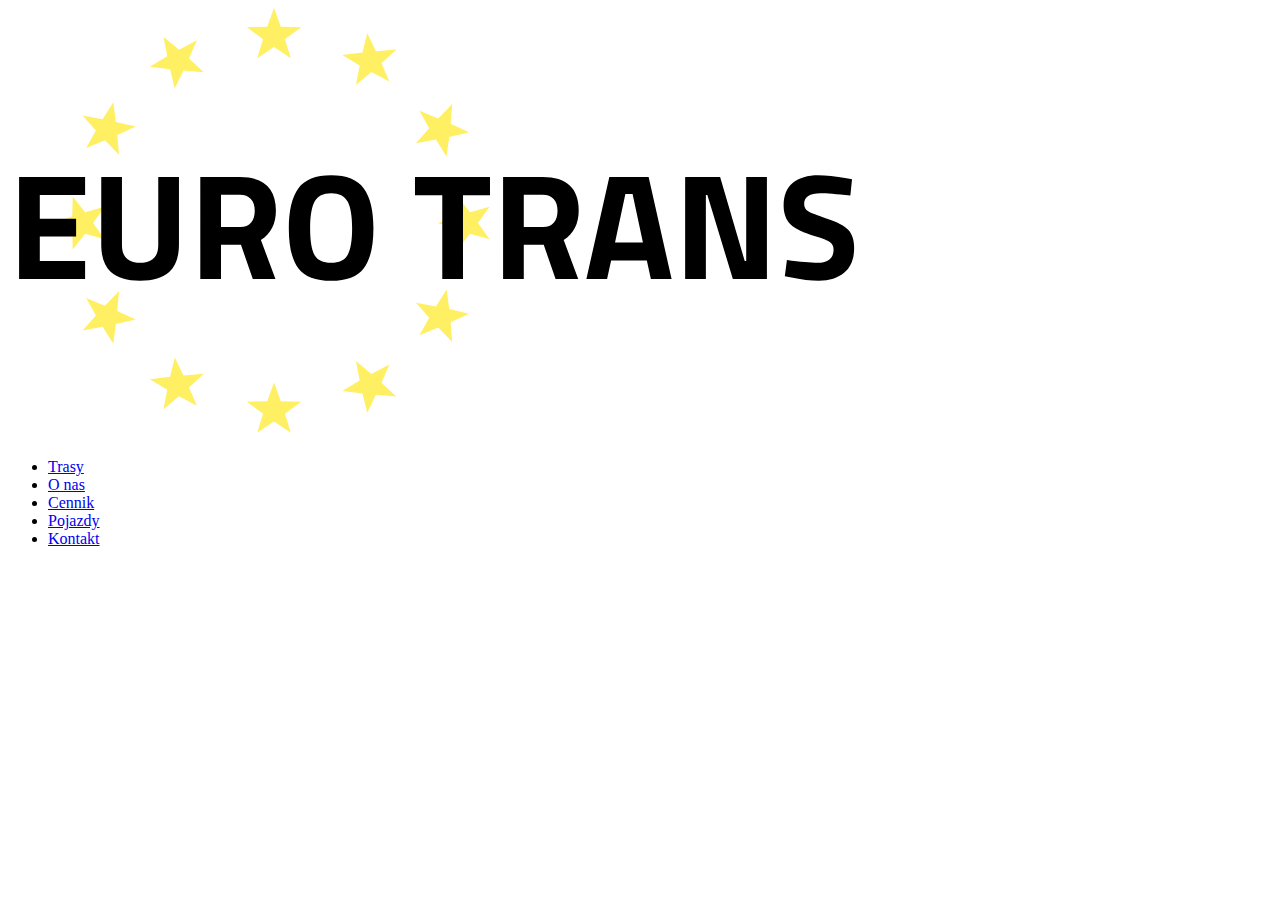
==== index.html @ c943ef62 "added css to nav" ====
<!DOCTYPE html>
<html lang="pl">
  <head>
    <meta charset="UTF-8" />
    <meta
      name="viewport"
      content="width=device-width, user-scalable=no, initial-scale=1.0, maximum-scale=1.0, minimum-scale=1.0"
    />
    <meta http-equiv="X-UA-Compatible" content="ie=edge" />
    <meta name="description" content="" />
    <link rel="stylesheet" href="css/main.css"/>
    <link rel="stylesheet" href="css/nav.css">
    <link rel="stylesheet" href="css/footer.css">
    <title>Euro-Trans | Strona Główna</title>
  </head>
  <body>
    <header class="nav">
      <a href="index.html">
        <img src="logo.svg" alt=""  class="nav__logo"/>
      </a>
      <ul class="nav__list">
        <li>
          <a href="trasy.html" class="nav__item">Trasy</a>
        </li>
        <li>
          <a href="o_nas.html" class="nav__item">O nas</a>
        </li>
        <li>
          <a href="cennik.html" class="nav__item">Cennik</a>
        </li>
        <li>
          <a href="pojazdy.html" class="nav__item">Pojazdy</a>
        </li>
        <li>
          <a href="kontakt.html" class="nav__item">Kontakt</a>
        </li>
      </ul>
    </header>
    <main class="main"></main>
    <footer></footer>
  </body>
</html>
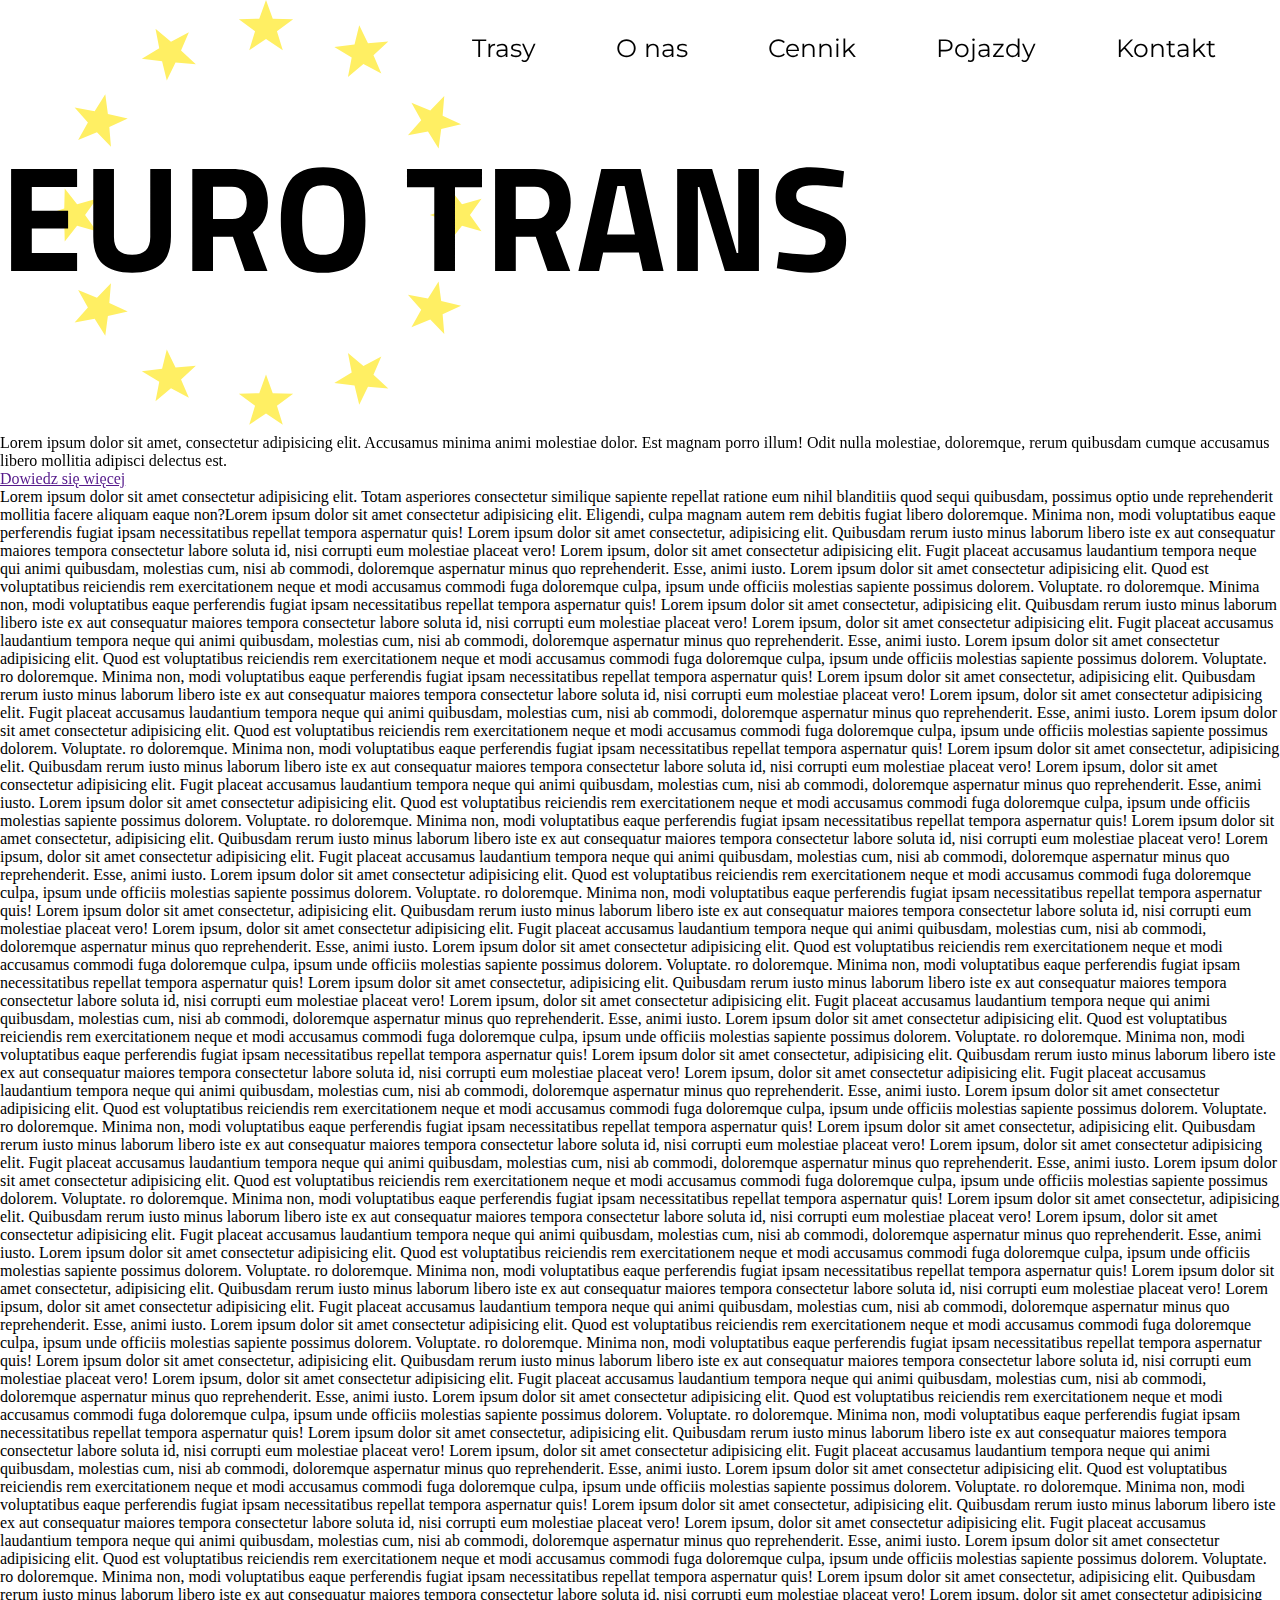
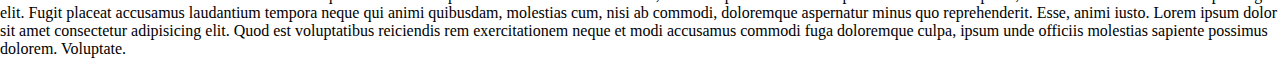
==== commit 1e616ad8: "iowejkbgr4hnreh" ====
--- a/index.html
+++ b/index.html
@@ -11,6 +11,7 @@
     <link rel="stylesheet" href="css/main.css"/>
     <link rel="stylesheet" href="css/nav.css">
     <link rel="stylesheet" href="css/footer.css">
+    <script defer src="js/navbar.js"></script>
     <title>Euro-Trans | Strona Główna</title>
   </head>
   <body>
@@ -36,7 +37,35 @@
         </li>
       </ul>
     </header>
-    <main class="main"></main>
+    <main class="main">
+        <img src="logo.svg" alt="">
+        <p>Lorem ipsum dolor sit amet, consectetur adipisicing elit. Accusamus minima animi molestiae dolor. Est magnam porro illum! Odit nulla molestiae, doloremque, rerum quibusdam cumque accusamus libero mollitia adipisci delectus est.</p>
+        <a href="">Dowiedz się więcej</a>
+    </main>
+    Lorem ipsum dolor sit amet consectetur adipisicing elit. Totam asperiores consectetur similique sapiente repellat ratione eum nihil blanditiis quod sequi quibusdam, possimus optio unde reprehenderit mollitia facere aliquam eaque non?Lorem ipsum dolor sit amet consectetur adipisicing elit. Eligendi, culpa magnam autem rem debitis fugiat libero doloremque. Minima non, modi voluptatibus eaque perferendis fugiat ipsam necessitatibus repellat tempora aspernatur quis! Lorem ipsum dolor sit amet consectetur, adipisicing elit. Quibusdam rerum iusto minus laborum libero iste ex aut consequatur maiores tempora consectetur labore soluta id, nisi corrupti eum molestiae placeat vero! Lorem ipsum, dolor sit amet consectetur adipisicing elit. Fugit placeat accusamus laudantium tempora neque qui animi quibusdam, molestias cum, nisi ab commodi, doloremque aspernatur minus quo reprehenderit. Esse, animi iusto. Lorem ipsum dolor sit amet consectetur adipisicing elit. Quod est voluptatibus reiciendis rem exercitationem neque et modi accusamus commodi fuga doloremque culpa, ipsum unde officiis molestias sapiente possimus dolorem. Voluptate.
+    ro doloremque. Minima non, modi voluptatibus eaque perferendis fugiat ipsam necessitatibus repellat tempora aspernatur quis! Lorem ipsum dolor sit amet consectetur, adipisicing elit. Quibusdam rerum iusto minus laborum libero iste ex aut consequatur maiores tempora consectetur labore soluta id, nisi corrupti eum molestiae placeat vero! Lorem ipsum, dolor sit amet consectetur adipisicing elit. Fugit placeat accusamus laudantium tempora neque qui animi quibusdam, molestias cum, nisi ab commodi, doloremque aspernatur minus quo reprehenderit. Esse, animi iusto. Lorem ipsum dolor sit amet consectetur adipisicing elit. Quod est voluptatibus reiciendis rem exercitationem neque et modi accusamus commodi fuga doloremque culpa, ipsum unde officiis molestias sapiente possimus dolorem. Voluptate.
+    ro doloremque. Minima non, modi voluptatibus eaque perferendis fugiat ipsam necessitatibus repellat tempora aspernatur quis! Lorem ipsum dolor sit amet consectetur, adipisicing elit. Quibusdam rerum iusto minus laborum libero iste ex aut consequatur maiores tempora consectetur labore soluta id, nisi corrupti eum molestiae placeat vero! Lorem ipsum, dolor sit amet consectetur adipisicing elit. Fugit placeat accusamus laudantium tempora neque qui animi quibusdam, molestias cum, nisi ab commodi, doloremque aspernatur minus quo reprehenderit. Esse, animi iusto. Lorem ipsum dolor sit amet consectetur adipisicing elit. Quod est voluptatibus reiciendis rem exercitationem neque et modi accusamus commodi fuga doloremque culpa, ipsum unde officiis molestias sapiente possimus dolorem. Voluptate.
+    ro doloremque. Minima non, modi voluptatibus eaque perferendis fugiat ipsam necessitatibus repellat tempora aspernatur quis! Lorem ipsum dolor sit amet consectetur, adipisicing elit. Quibusdam rerum iusto minus laborum libero iste ex aut consequatur maiores tempora consectetur labore soluta id, nisi corrupti eum molestiae placeat vero! Lorem ipsum, dolor sit amet consectetur adipisicing elit. Fugit placeat accusamus laudantium tempora neque qui animi quibusdam, molestias cum, nisi ab commodi, doloremque aspernatur minus quo reprehenderit. Esse, animi iusto. Lorem ipsum dolor sit amet consectetur adipisicing elit. Quod est voluptatibus reiciendis rem exercitationem neque et modi accusamus commodi fuga doloremque culpa, ipsum unde officiis molestias sapiente possimus dolorem. Voluptate.
+    ro doloremque. Minima non, modi voluptatibus eaque perferendis fugiat ipsam necessitatibus repellat tempora aspernatur quis! Lorem ipsum dolor sit amet consectetur, adipisicing elit. Quibusdam rerum iusto minus laborum libero iste ex aut consequatur maiores tempora consectetur labore soluta id, nisi corrupti eum molestiae placeat vero! Lorem ipsum, dolor sit amet consectetur adipisicing elit. Fugit placeat accusamus laudantium tempora neque qui animi quibusdam, molestias cum, nisi ab commodi, doloremque aspernatur minus quo reprehenderit. Esse, animi iusto. Lorem ipsum dolor sit amet consectetur adipisicing elit. Quod est voluptatibus reiciendis rem exercitationem neque et modi accusamus commodi fuga doloremque culpa, ipsum unde officiis molestias sapiente possimus dolorem. Voluptate.
+    ro doloremque. Minima non, modi voluptatibus eaque perferendis fugiat ipsam necessitatibus repellat tempora aspernatur quis! Lorem ipsum dolor sit amet consectetur, adipisicing elit. Quibusdam rerum iusto minus laborum libero iste ex aut consequatur maiores tempora consectetur labore soluta id, nisi corrupti eum molestiae placeat vero! Lorem ipsum, dolor sit amet consectetur adipisicing elit. Fugit placeat accusamus laudantium tempora neque qui animi quibusdam, molestias cum, nisi ab commodi, doloremque aspernatur minus quo reprehenderit. Esse, animi iusto. Lorem ipsum dolor sit amet consectetur adipisicing elit. Quod est voluptatibus reiciendis rem exercitationem neque et modi accusamus commodi fuga doloremque culpa, ipsum unde officiis molestias sapiente possimus dolorem. Voluptate.
+    ro doloremque. Minima non, modi voluptatibus eaque perferendis fugiat ipsam necessitatibus repellat tempora aspernatur quis! Lorem ipsum dolor sit amet consectetur, adipisicing elit. Quibusdam rerum iusto minus laborum libero iste ex aut consequatur maiores tempora consectetur labore soluta id, nisi corrupti eum molestiae placeat vero! Lorem ipsum, dolor sit amet consectetur adipisicing elit. Fugit placeat accusamus laudantium tempora neque qui animi quibusdam, molestias cum, nisi ab commodi, doloremque aspernatur minus quo reprehenderit. Esse, animi iusto. Lorem ipsum dolor sit amet consectetur adipisicing elit. Quod est voluptatibus reiciendis rem exercitationem neque et modi accusamus commodi fuga doloremque culpa, ipsum unde officiis molestias sapiente possimus dolorem. Voluptate.
+
+    ro doloremque. Minima non, modi voluptatibus eaque perferendis fugiat ipsam necessitatibus repellat tempora aspernatur quis! Lorem ipsum dolor sit amet consectetur, adipisicing elit. Quibusdam rerum iusto minus laborum libero iste ex aut consequatur maiores tempora consectetur labore soluta id, nisi corrupti eum molestiae placeat vero! Lorem ipsum, dolor sit amet consectetur adipisicing elit. Fugit placeat accusamus laudantium tempora neque qui animi quibusdam, molestias cum, nisi ab commodi, doloremque aspernatur minus quo reprehenderit. Esse, animi iusto. Lorem ipsum dolor sit amet consectetur adipisicing elit. Quod est voluptatibus reiciendis rem exercitationem neque et modi accusamus commodi fuga doloremque culpa, ipsum unde officiis molestias sapiente possimus dolorem. Voluptate.
+
+    ro doloremque. Minima non, modi voluptatibus eaque perferendis fugiat ipsam necessitatibus repellat tempora aspernatur quis! Lorem ipsum dolor sit amet consectetur, adipisicing elit. Quibusdam rerum iusto minus laborum libero iste ex aut consequatur maiores tempora consectetur labore soluta id, nisi corrupti eum molestiae placeat vero! Lorem ipsum, dolor sit amet consectetur adipisicing elit. Fugit placeat accusamus laudantium tempora neque qui animi quibusdam, molestias cum, nisi ab commodi, doloremque aspernatur minus quo reprehenderit. Esse, animi iusto. Lorem ipsum dolor sit amet consectetur adipisicing elit. Quod est voluptatibus reiciendis rem exercitationem neque et modi accusamus commodi fuga doloremque culpa, ipsum unde officiis molestias sapiente possimus dolorem. Voluptate.
+
+    ro doloremque. Minima non, modi voluptatibus eaque perferendis fugiat ipsam necessitatibus repellat tempora aspernatur quis! Lorem ipsum dolor sit amet consectetur, adipisicing elit. Quibusdam rerum iusto minus laborum libero iste ex aut consequatur maiores tempora consectetur labore soluta id, nisi corrupti eum molestiae placeat vero! Lorem ipsum, dolor sit amet consectetur adipisicing elit. Fugit placeat accusamus laudantium tempora neque qui animi quibusdam, molestias cum, nisi ab commodi, doloremque aspernatur minus quo reprehenderit. Esse, animi iusto. Lorem ipsum dolor sit amet consectetur adipisicing elit. Quod est voluptatibus reiciendis rem exercitationem neque et modi accusamus commodi fuga doloremque culpa, ipsum unde officiis molestias sapiente possimus dolorem. Voluptate.
+
+    ro doloremque. Minima non, modi voluptatibus eaque perferendis fugiat ipsam necessitatibus repellat tempora aspernatur quis! Lorem ipsum dolor sit amet consectetur, adipisicing elit. Quibusdam rerum iusto minus laborum libero iste ex aut consequatur maiores tempora consectetur labore soluta id, nisi corrupti eum molestiae placeat vero! Lorem ipsum, dolor sit amet consectetur adipisicing elit. Fugit placeat accusamus laudantium tempora neque qui animi quibusdam, molestias cum, nisi ab commodi, doloremque aspernatur minus quo reprehenderit. Esse, animi iusto. Lorem ipsum dolor sit amet consectetur adipisicing elit. Quod est voluptatibus reiciendis rem exercitationem neque et modi accusamus commodi fuga doloremque culpa, ipsum unde officiis molestias sapiente possimus dolorem. Voluptate.
+
+    ro doloremque. Minima non, modi voluptatibus eaque perferendis fugiat ipsam necessitatibus repellat tempora aspernatur quis! Lorem ipsum dolor sit amet consectetur, adipisicing elit. Quibusdam rerum iusto minus laborum libero iste ex aut consequatur maiores tempora consectetur labore soluta id, nisi corrupti eum molestiae placeat vero! Lorem ipsum, dolor sit amet consectetur adipisicing elit. Fugit placeat accusamus laudantium tempora neque qui animi quibusdam, molestias cum, nisi ab commodi, doloremque aspernatur minus quo reprehenderit. Esse, animi iusto. Lorem ipsum dolor sit amet consectetur adipisicing elit. Quod est voluptatibus reiciendis rem exercitationem neque et modi accusamus commodi fuga doloremque culpa, ipsum unde officiis molestias sapiente possimus dolorem. Voluptate.
+
+    ro doloremque. Minima non, modi voluptatibus eaque perferendis fugiat ipsam necessitatibus repellat tempora aspernatur quis! Lorem ipsum dolor sit amet consectetur, adipisicing elit. Quibusdam rerum iusto minus laborum libero iste ex aut consequatur maiores tempora consectetur labore soluta id, nisi corrupti eum molestiae placeat vero! Lorem ipsum, dolor sit amet consectetur adipisicing elit. Fugit placeat accusamus laudantium tempora neque qui animi quibusdam, molestias cum, nisi ab commodi, doloremque aspernatur minus quo reprehenderit. Esse, animi iusto. Lorem ipsum dolor sit amet consectetur adipisicing elit. Quod est voluptatibus reiciendis rem exercitationem neque et modi accusamus commodi fuga doloremque culpa, ipsum unde officiis molestias sapiente possimus dolorem. Voluptate.
+
+    ro doloremque. Minima non, modi voluptatibus eaque perferendis fugiat ipsam necessitatibus repellat tempora aspernatur quis! Lorem ipsum dolor sit amet consectetur, adipisicing elit. Quibusdam rerum iusto minus laborum libero iste ex aut consequatur maiores tempora consectetur labore soluta id, nisi corrupti eum molestiae placeat vero! Lorem ipsum, dolor sit amet consectetur adipisicing elit. Fugit placeat accusamus laudantium tempora neque qui animi quibusdam, molestias cum, nisi ab commodi, doloremque aspernatur minus quo reprehenderit. Esse, animi iusto. Lorem ipsum dolor sit amet consectetur adipisicing elit. Quod est voluptatibus reiciendis rem exercitationem neque et modi accusamus commodi fuga doloremque culpa, ipsum unde officiis molestias sapiente possimus dolorem. Voluptate.
+
+    ro doloremque. Minima non, modi voluptatibus eaque perferendis fugiat ipsam necessitatibus repellat tempora aspernatur quis! Lorem ipsum dolor sit amet consectetur, adipisicing elit. Quibusdam rerum iusto minus laborum libero iste ex aut consequatur maiores tempora consectetur labore soluta id, nisi corrupti eum molestiae placeat vero! Lorem ipsum, dolor sit amet consectetur adipisicing elit. Fugit placeat accusamus laudantium tempora neque qui animi quibusdam, molestias cum, nisi ab commodi, doloremque aspernatur minus quo reprehenderit. Esse, animi iusto. Lorem ipsum dolor sit amet consectetur adipisicing elit. Quod est voluptatibus reiciendis rem exercitationem neque et modi accusamus commodi fuga doloremque culpa, ipsum unde officiis molestias sapiente possimus dolorem. Voluptate.
+
     <footer></footer>
   </body>
 </html>
--- a/css/main.css
+++ b/css/main.css
@@ -0,0 +1,74 @@
+@import url("https://fonts.googleapis.com/css2?family=Montserrat&display=swap");
+.nav {
+  font-family: 'Montserrat', sans-serif;
+  display: -webkit-box;
+  display: -ms-flexbox;
+  display: flex;
+  -webkit-box-pack: justify;
+      -ms-flex-pack: justify;
+          justify-content: space-between;
+  -webkit-box-align: center;
+      -ms-flex-align: center;
+          align-items: center;
+  padding: 5px 5%;
+  position: fixed;
+}
+
+.nav__logo {
+  opacity: 0;
+  -webkit-transition: opacity 0.2s linear;
+  transition: opacity 0.2s linear;
+}
+
+.nav__list {
+  display: -webkit-box;
+  display: -ms-flexbox;
+  display: flex;
+  -webkit-box-align: center;
+      -ms-flex-align: center;
+          align-items: center;
+  list-style-type: none;
+  gap: 80px;
+  padding: 20px 0;
+}
+
+.nav__item {
+  text-decoration: none;
+  color: black;
+  font-size: 25px;
+  -webkit-transition: color 0.1s ease-in;
+  transition: color 0.1s ease-in;
+}
+
+.nav__item:hover {
+  color: #494949;
+}
+
+.nav__item::after {
+  content: '';
+  width: 0%;
+  background-color: black;
+  height: 2px;
+  margin: 2px;
+  border-radius: 20px;
+  display: block;
+  -webkit-transition: width 0.1s linear;
+  transition: width 0.1s linear;
+}
+
+.nav__item:hover::after {
+  width: 100%;
+}
+
+.nav__logo {
+  width: 11em;
+}
+
+* {
+  -webkit-box-sizing: border-box;
+          box-sizing: border-box;
+  padding: 0;
+  margin: 0;
+  position: relative;
+}
+/*# sourceMappingURL=main.css.map */--- a/css/nav.css
+++ b/css/nav.css
@@ -0,0 +1,67 @@
+@import url("https://fonts.googleapis.com/css2?family=Montserrat&display=swap");
+.nav {
+  font-family: 'Montserrat', sans-serif;
+  display: -webkit-box;
+  display: -ms-flexbox;
+  display: flex;
+  -webkit-box-pack: justify;
+      -ms-flex-pack: justify;
+          justify-content: space-between;
+  -webkit-box-align: center;
+      -ms-flex-align: center;
+          align-items: center;
+  padding: 5px 5%;
+  width: 100%;
+  position: fixed;
+}
+
+.nav__logo {
+  opacity: 0;
+  -webkit-transition: opacity 0.2s linear;
+  transition: opacity 0.2s linear;
+}
+
+.nav__list {
+  display: -webkit-box;
+  display: -ms-flexbox;
+  display: flex;
+  -webkit-box-align: center;
+      -ms-flex-align: center;
+          align-items: center;
+  list-style-type: none;
+  gap: 80px;
+  padding: 20px 0;
+}
+
+.nav__item {
+  text-decoration: none;
+  color: black;
+  font-size: 25px;
+  -webkit-transition: color 0.1s ease-in;
+  transition: color 0.1s ease-in;
+}
+
+.nav__item:hover {
+  color: #494949;
+}
+
+.nav__item::after {
+  content: '';
+  width: 0%;
+  background-color: black;
+  height: 2px;
+  margin: 2px;
+  border-radius: 20px;
+  display: block;
+  -webkit-transition: width 0.1s linear;
+  transition: width 0.1s linear;
+}
+
+.nav__item:hover::after {
+  width: 100%;
+}
+
+.nav__logo {
+  width: 11em;
+}
+/*# sourceMappingURL=nav.css.map */--- a/css/footer.css
+++ b/css/footer.css
@@ -0,0 +1 @@
+/* No CSS *//*# sourceMappingURL=footer.css.map */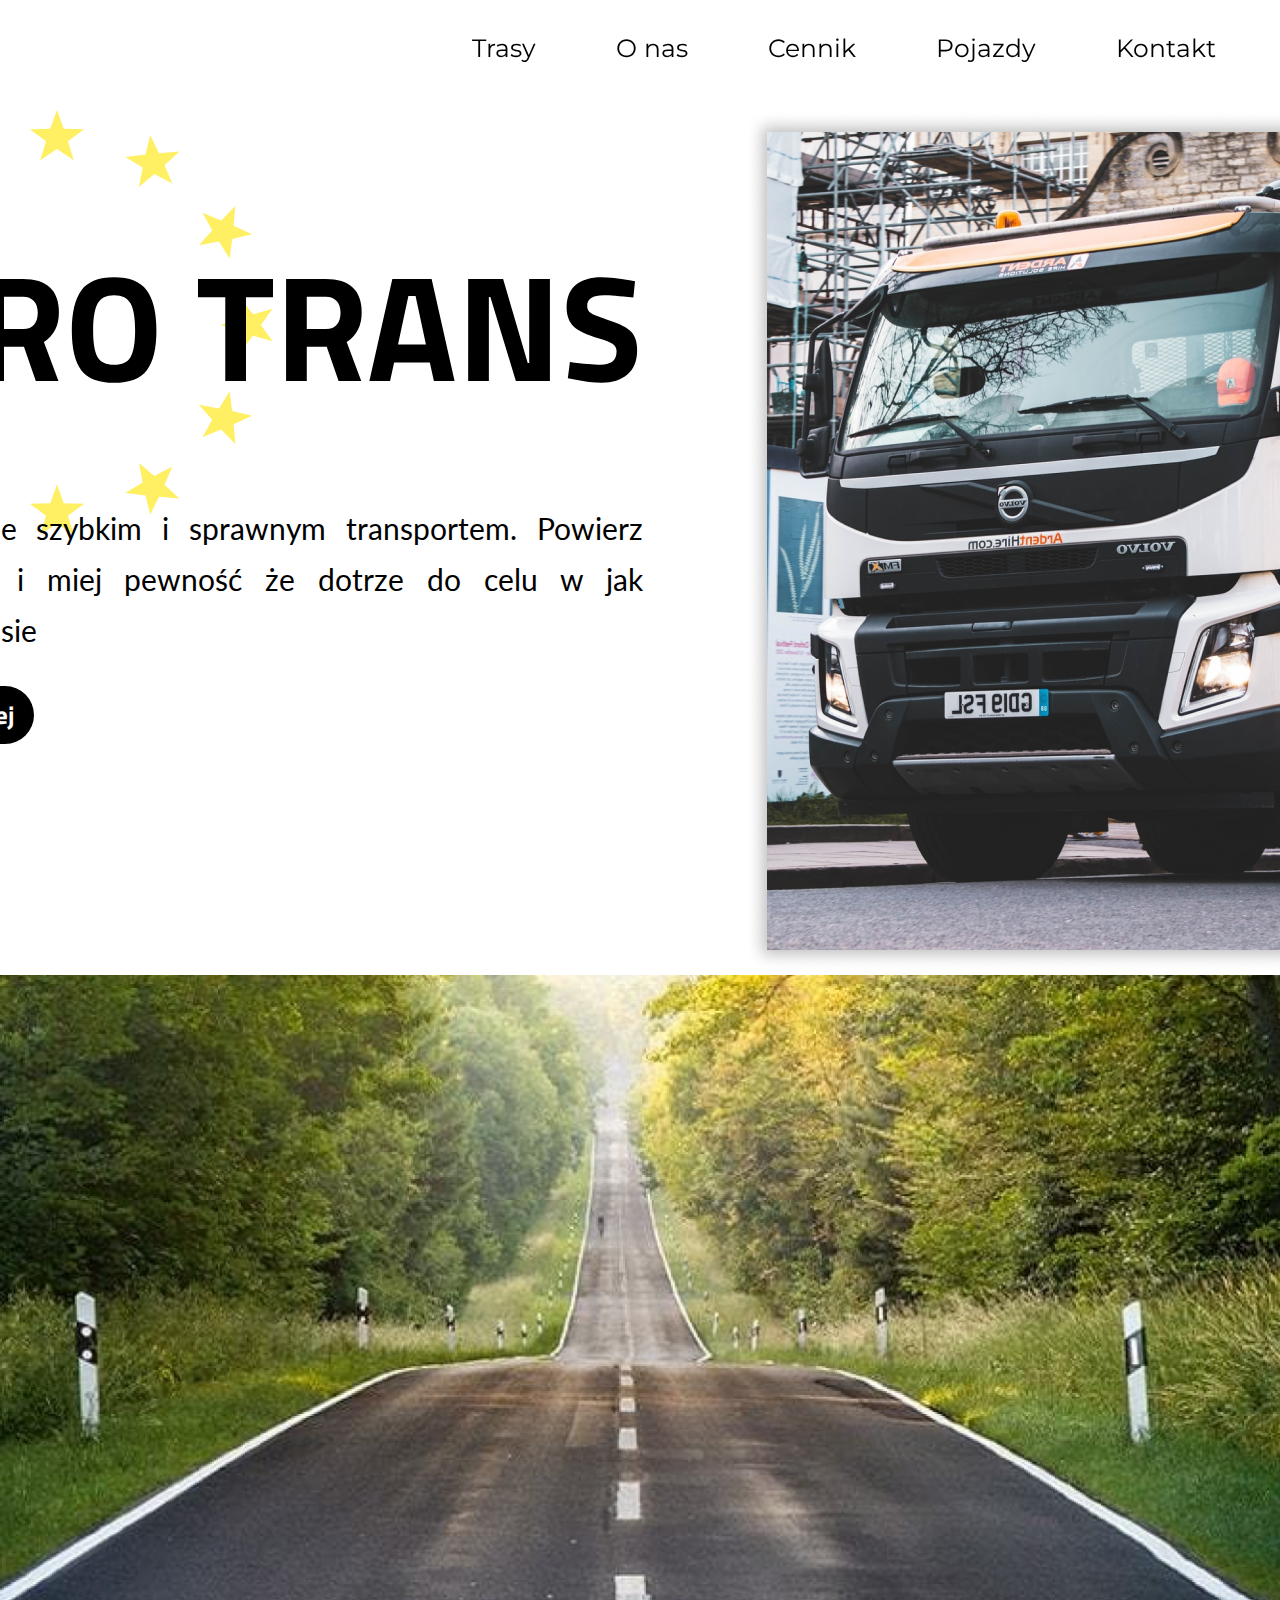
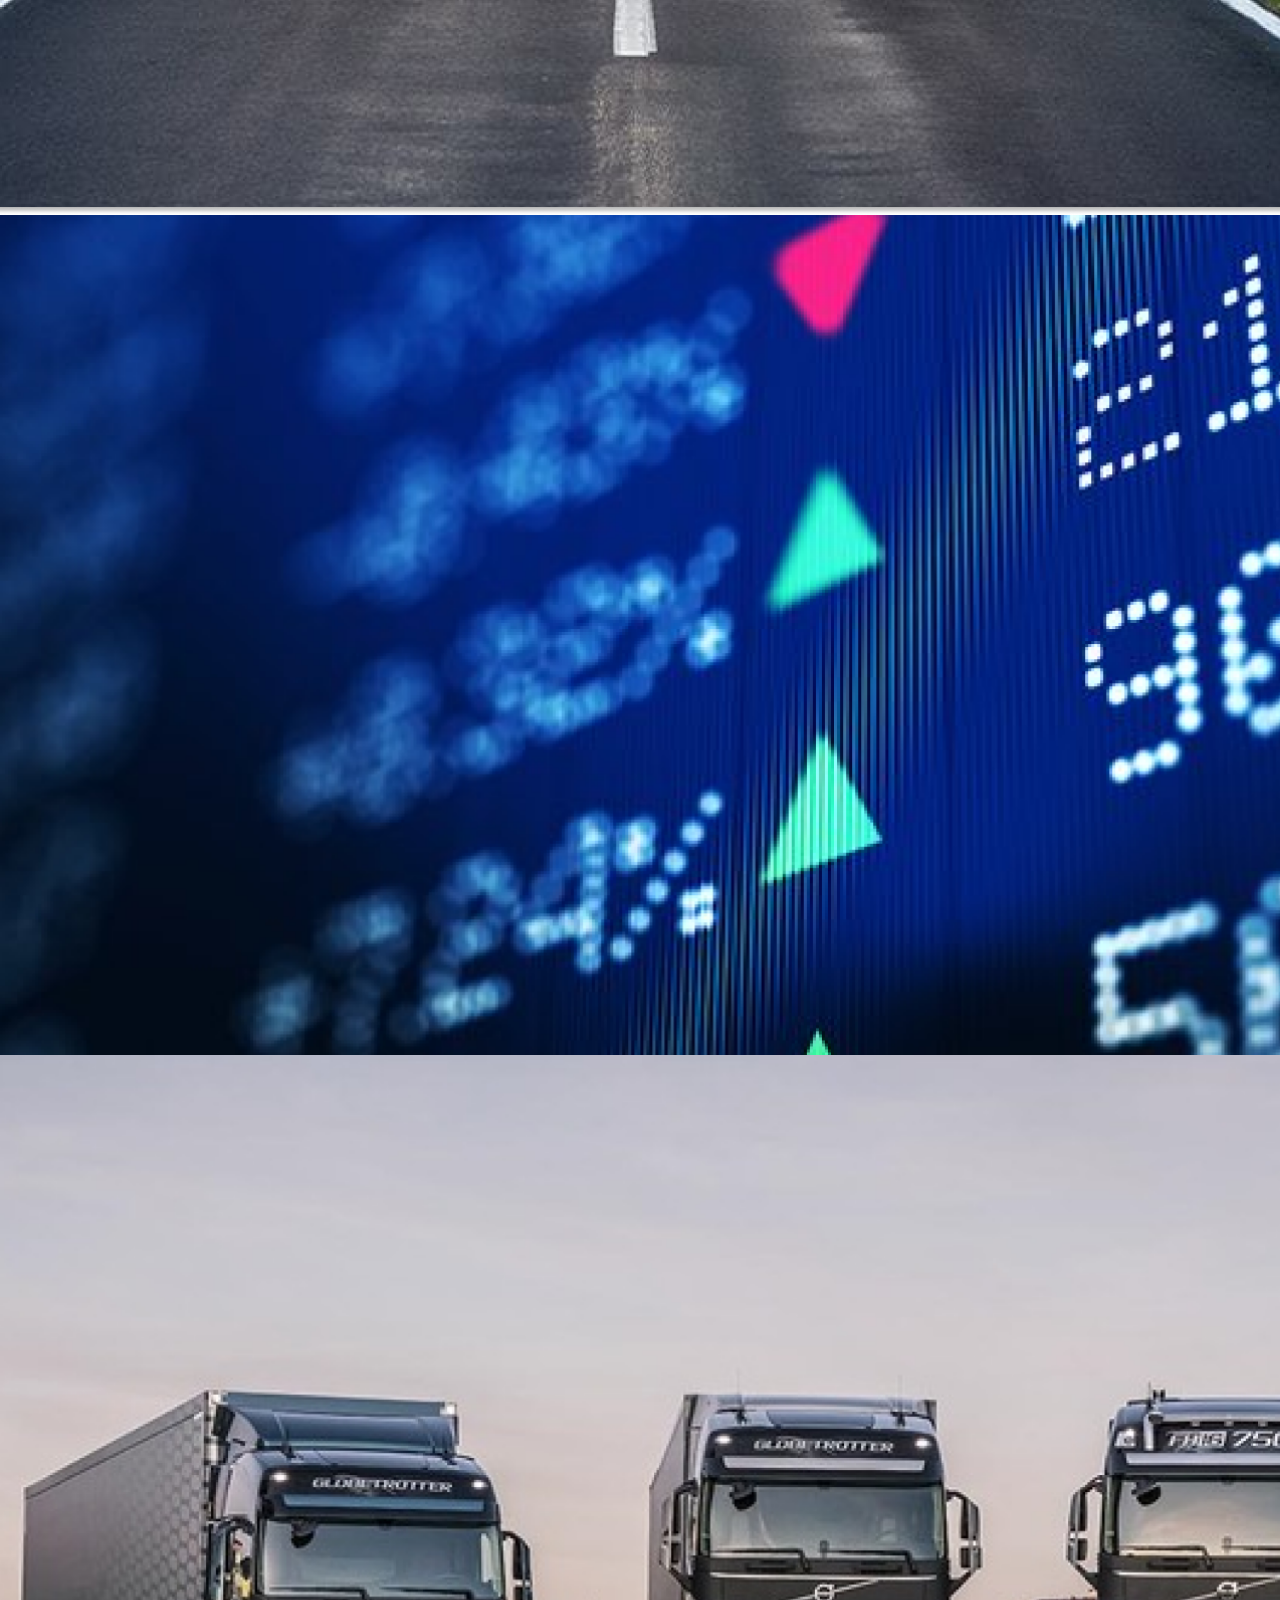
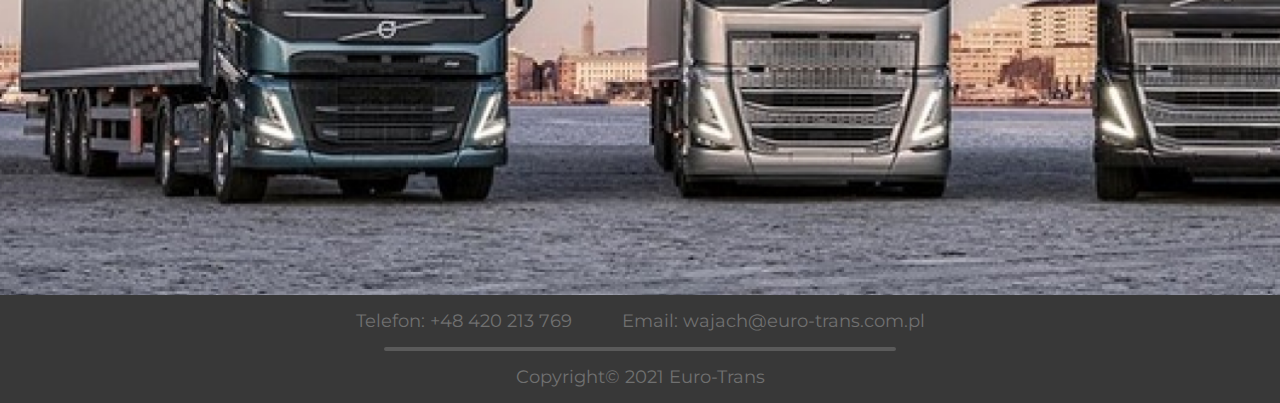
==== commit 390df9d2: "added some photos, changed index.html" ====
--- a/index.html
+++ b/index.html
@@ -11,6 +11,8 @@
     <link rel="stylesheet" href="css/main.css"/>
     <link rel="stylesheet" href="css/nav.css">
     <link rel="stylesheet" href="css/footer.css">
+    <link rel="preconnect" href="https://fonts.gstatic.com">
+    <link href="https://fonts.googleapis.com/css2?family=Lato&family=Montserrat&family=Titillium+Web:wght@400;600;700&display=swap" rel="stylesheet">
     <script defer src="js/navbar.js"></script>
     <title>Euro-Trans | Strona Główna</title>
   </head>
@@ -21,51 +23,53 @@
       </a>
       <ul class="nav__list">
         <li>
-          <a href="trasy.html" class="nav__item">Trasy</a>
+          <a href="./trasy.html" class="nav__item">Trasy</a>
         </li>
         <li>
-          <a href="o_nas.html" class="nav__item">O nas</a>
+          <a href="./o_nas.html" class="nav__item">O nas</a>
         </li>
         <li>
-          <a href="cennik.html" class="nav__item">Cennik</a>
+          <a href="./cennik.html" class="nav__item">Cennik</a>
         </li>
         <li>
-          <a href="pojazdy.html" class="nav__item">Pojazdy</a>
+          <a href="./pojazdy.html" class="nav__item">Pojazdy</a>
         </li>
         <li>
-          <a href="kontakt.html" class="nav__item">Kontakt</a>
+          <a href="./kontakt.html" class="nav__item">Kontakt</a>
         </li>
       </ul>
     </header>
     <main class="main">
-        <img src="logo.svg" alt="">
-        <p>Lorem ipsum dolor sit amet, consectetur adipisicing elit. Accusamus minima animi molestiae dolor. Est magnam porro illum! Odit nulla molestiae, doloremque, rerum quibusdam cumque accusamus libero mollitia adipisci delectus est.</p>
-        <a href="">Dowiedz się więcej</a>
+      <div class="main__separator"></div>
+      <section class="main__landing">
+        <div class="landing">
+          <img src="logo.svg" alt="">
+          <p class="landing__text">Łączymy Europe szybkim i sprawnym transportem. Powierz transport nam i miej pewność że dotrze do celu w jak najkrótszym czasie</p>
+          <a href="" class=" main__readmore  main__readmore--black">Dowiedz się więcej</a>
+        </div>
+        <div><img src="./imgs/sliderbg.png" alt=""></div>
+      </section>
+      <section class="main__road main__section">
+        <div class="section__gradient--black"></div>
+      </section>
+      <section class="main__priceList  main__section">
+        <div class="section__gradient--blue"></div>
+      </section>
+      <section class="main__vehicles  main__section">
+        <div class="section__gradient--brown"></div>
+      </section>
+      <section class="main__contact ">
+      </section>
     </main>
-    Lorem ipsum dolor sit amet consectetur adipisicing elit. Totam asperiores consectetur similique sapiente repellat ratione eum nihil blanditiis quod sequi quibusdam, possimus optio unde reprehenderit mollitia facere aliquam eaque non?Lorem ipsum dolor sit amet consectetur adipisicing elit. Eligendi, culpa magnam autem rem debitis fugiat libero doloremque. Minima non, modi voluptatibus eaque perferendis fugiat ipsam necessitatibus repellat tempora aspernatur quis! Lorem ipsum dolor sit amet consectetur, adipisicing elit. Quibusdam rerum iusto minus laborum libero iste ex aut consequatur maiores tempora consectetur labore soluta id, nisi corrupti eum molestiae placeat vero! Lorem ipsum, dolor sit amet consectetur adipisicing elit. Fugit placeat accusamus laudantium tempora neque qui animi quibusdam, molestias cum, nisi ab commodi, doloremque aspernatur minus quo reprehenderit. Esse, animi iusto. Lorem ipsum dolor sit amet consectetur adipisicing elit. Quod est voluptatibus reiciendis rem exercitationem neque et modi accusamus commodi fuga doloremque culpa, ipsum unde officiis molestias sapiente possimus dolorem. Voluptate.
-    ro doloremque. Minima non, modi voluptatibus eaque perferendis fugiat ipsam necessitatibus repellat tempora aspernatur quis! Lorem ipsum dolor sit amet consectetur, adipisicing elit. Quibusdam rerum iusto minus laborum libero iste ex aut consequatur maiores tempora consectetur labore soluta id, nisi corrupti eum molestiae placeat vero! Lorem ipsum, dolor sit amet consectetur adipisicing elit. Fugit placeat accusamus laudantium tempora neque qui animi quibusdam, molestias cum, nisi ab commodi, doloremque aspernatur minus quo reprehenderit. Esse, animi iusto. Lorem ipsum dolor sit amet consectetur adipisicing elit. Quod est voluptatibus reiciendis rem exercitationem neque et modi accusamus commodi fuga doloremque culpa, ipsum unde officiis molestias sapiente possimus dolorem. Voluptate.
-    ro doloremque. Minima non, modi voluptatibus eaque perferendis fugiat ipsam necessitatibus repellat tempora aspernatur quis! Lorem ipsum dolor sit amet consectetur, adipisicing elit. Quibusdam rerum iusto minus laborum libero iste ex aut consequatur maiores tempora consectetur labore soluta id, nisi corrupti eum molestiae placeat vero! Lorem ipsum, dolor sit amet consectetur adipisicing elit. Fugit placeat accusamus laudantium tempora neque qui animi quibusdam, molestias cum, nisi ab commodi, doloremque aspernatur minus quo reprehenderit. Esse, animi iusto. Lorem ipsum dolor sit amet consectetur adipisicing elit. Quod est voluptatibus reiciendis rem exercitationem neque et modi accusamus commodi fuga doloremque culpa, ipsum unde officiis molestias sapiente possimus dolorem. Voluptate.
-    ro doloremque. Minima non, modi voluptatibus eaque perferendis fugiat ipsam necessitatibus repellat tempora aspernatur quis! Lorem ipsum dolor sit amet consectetur, adipisicing elit. Quibusdam rerum iusto minus laborum libero iste ex aut consequatur maiores tempora consectetur labore soluta id, nisi corrupti eum molestiae placeat vero! Lorem ipsum, dolor sit amet consectetur adipisicing elit. Fugit placeat accusamus laudantium tempora neque qui animi quibusdam, molestias cum, nisi ab commodi, doloremque aspernatur minus quo reprehenderit. Esse, animi iusto. Lorem ipsum dolor sit amet consectetur adipisicing elit. Quod est voluptatibus reiciendis rem exercitationem neque et modi accusamus commodi fuga doloremque culpa, ipsum unde officiis molestias sapiente possimus dolorem. Voluptate.
-    ro doloremque. Minima non, modi voluptatibus eaque perferendis fugiat ipsam necessitatibus repellat tempora aspernatur quis! Lorem ipsum dolor sit amet consectetur, adipisicing elit. Quibusdam rerum iusto minus laborum libero iste ex aut consequatur maiores tempora consectetur labore soluta id, nisi corrupti eum molestiae placeat vero! Lorem ipsum, dolor sit amet consectetur adipisicing elit. Fugit placeat accusamus laudantium tempora neque qui animi quibusdam, molestias cum, nisi ab commodi, doloremque aspernatur minus quo reprehenderit. Esse, animi iusto. Lorem ipsum dolor sit amet consectetur adipisicing elit. Quod est voluptatibus reiciendis rem exercitationem neque et modi accusamus commodi fuga doloremque culpa, ipsum unde officiis molestias sapiente possimus dolorem. Voluptate.
-    ro doloremque. Minima non, modi voluptatibus eaque perferendis fugiat ipsam necessitatibus repellat tempora aspernatur quis! Lorem ipsum dolor sit amet consectetur, adipisicing elit. Quibusdam rerum iusto minus laborum libero iste ex aut consequatur maiores tempora consectetur labore soluta id, nisi corrupti eum molestiae placeat vero! Lorem ipsum, dolor sit amet consectetur adipisicing elit. Fugit placeat accusamus laudantium tempora neque qui animi quibusdam, molestias cum, nisi ab commodi, doloremque aspernatur minus quo reprehenderit. Esse, animi iusto. Lorem ipsum dolor sit amet consectetur adipisicing elit. Quod est voluptatibus reiciendis rem exercitationem neque et modi accusamus commodi fuga doloremque culpa, ipsum unde officiis molestias sapiente possimus dolorem. Voluptate.
-    ro doloremque. Minima non, modi voluptatibus eaque perferendis fugiat ipsam necessitatibus repellat tempora aspernatur quis! Lorem ipsum dolor sit amet consectetur, adipisicing elit. Quibusdam rerum iusto minus laborum libero iste ex aut consequatur maiores tempora consectetur labore soluta id, nisi corrupti eum molestiae placeat vero! Lorem ipsum, dolor sit amet consectetur adipisicing elit. Fugit placeat accusamus laudantium tempora neque qui animi quibusdam, molestias cum, nisi ab commodi, doloremque aspernatur minus quo reprehenderit. Esse, animi iusto. Lorem ipsum dolor sit amet consectetur adipisicing elit. Quod est voluptatibus reiciendis rem exercitationem neque et modi accusamus commodi fuga doloremque culpa, ipsum unde officiis molestias sapiente possimus dolorem. Voluptate.
-
-    ro doloremque. Minima non, modi voluptatibus eaque perferendis fugiat ipsam necessitatibus repellat tempora aspernatur quis! Lorem ipsum dolor sit amet consectetur, adipisicing elit. Quibusdam rerum iusto minus laborum libero iste ex aut consequatur maiores tempora consectetur labore soluta id, nisi corrupti eum molestiae placeat vero! Lorem ipsum, dolor sit amet consectetur adipisicing elit. Fugit placeat accusamus laudantium tempora neque qui animi quibusdam, molestias cum, nisi ab commodi, doloremque aspernatur minus quo reprehenderit. Esse, animi iusto. Lorem ipsum dolor sit amet consectetur adipisicing elit. Quod est voluptatibus reiciendis rem exercitationem neque et modi accusamus commodi fuga doloremque culpa, ipsum unde officiis molestias sapiente possimus dolorem. Voluptate.
-
-    ro doloremque. Minima non, modi voluptatibus eaque perferendis fugiat ipsam necessitatibus repellat tempora aspernatur quis! Lorem ipsum dolor sit amet consectetur, adipisicing elit. Quibusdam rerum iusto minus laborum libero iste ex aut consequatur maiores tempora consectetur labore soluta id, nisi corrupti eum molestiae placeat vero! Lorem ipsum, dolor sit amet consectetur adipisicing elit. Fugit placeat accusamus laudantium tempora neque qui animi quibusdam, molestias cum, nisi ab commodi, doloremque aspernatur minus quo reprehenderit. Esse, animi iusto. Lorem ipsum dolor sit amet consectetur adipisicing elit. Quod est voluptatibus reiciendis rem exercitationem neque et modi accusamus commodi fuga doloremque culpa, ipsum unde officiis molestias sapiente possimus dolorem. Voluptate.
-
-    ro doloremque. Minima non, modi voluptatibus eaque perferendis fugiat ipsam necessitatibus repellat tempora aspernatur quis! Lorem ipsum dolor sit amet consectetur, adipisicing elit. Quibusdam rerum iusto minus laborum libero iste ex aut consequatur maiores tempora consectetur labore soluta id, nisi corrupti eum molestiae placeat vero! Lorem ipsum, dolor sit amet consectetur adipisicing elit. Fugit placeat accusamus laudantium tempora neque qui animi quibusdam, molestias cum, nisi ab commodi, doloremque aspernatur minus quo reprehenderit. Esse, animi iusto. Lorem ipsum dolor sit amet consectetur adipisicing elit. Quod est voluptatibus reiciendis rem exercitationem neque et modi accusamus commodi fuga doloremque culpa, ipsum unde officiis molestias sapiente possimus dolorem. Voluptate.
-
-    ro doloremque. Minima non, modi voluptatibus eaque perferendis fugiat ipsam necessitatibus repellat tempora aspernatur quis! Lorem ipsum dolor sit amet consectetur, adipisicing elit. Quibusdam rerum iusto minus laborum libero iste ex aut consequatur maiores tempora consectetur labore soluta id, nisi corrupti eum molestiae placeat vero! Lorem ipsum, dolor sit amet consectetur adipisicing elit. Fugit placeat accusamus laudantium tempora neque qui animi quibusdam, molestias cum, nisi ab commodi, doloremque aspernatur minus quo reprehenderit. Esse, animi iusto. Lorem ipsum dolor sit amet consectetur adipisicing elit. Quod est voluptatibus reiciendis rem exercitationem neque et modi accusamus commodi fuga doloremque culpa, ipsum unde officiis molestias sapiente possimus dolorem. Voluptate.
-
-    ro doloremque. Minima non, modi voluptatibus eaque perferendis fugiat ipsam necessitatibus repellat tempora aspernatur quis! Lorem ipsum dolor sit amet consectetur, adipisicing elit. Quibusdam rerum iusto minus laborum libero iste ex aut consequatur maiores tempora consectetur labore soluta id, nisi corrupti eum molestiae placeat vero! Lorem ipsum, dolor sit amet consectetur adipisicing elit. Fugit placeat accusamus laudantium tempora neque qui animi quibusdam, molestias cum, nisi ab commodi, doloremque aspernatur minus quo reprehenderit. Esse, animi iusto. Lorem ipsum dolor sit amet consectetur adipisicing elit. Quod est voluptatibus reiciendis rem exercitationem neque et modi accusamus commodi fuga doloremque culpa, ipsum unde officiis molestias sapiente possimus dolorem. Voluptate.
-
-    ro doloremque. Minima non, modi voluptatibus eaque perferendis fugiat ipsam necessitatibus repellat tempora aspernatur quis! Lorem ipsum dolor sit amet consectetur, adipisicing elit. Quibusdam rerum iusto minus laborum libero iste ex aut consequatur maiores tempora consectetur labore soluta id, nisi corrupti eum molestiae placeat vero! Lorem ipsum, dolor sit amet consectetur adipisicing elit. Fugit placeat accusamus laudantium tempora neque qui animi quibusdam, molestias cum, nisi ab commodi, doloremque aspernatur minus quo reprehenderit. Esse, animi iusto. Lorem ipsum dolor sit amet consectetur adipisicing elit. Quod est voluptatibus reiciendis rem exercitationem neque et modi accusamus commodi fuga doloremque culpa, ipsum unde officiis molestias sapiente possimus dolorem. Voluptate.
-
-    ro doloremque. Minima non, modi voluptatibus eaque perferendis fugiat ipsam necessitatibus repellat tempora aspernatur quis! Lorem ipsum dolor sit amet consectetur, adipisicing elit. Quibusdam rerum iusto minus laborum libero iste ex aut consequatur maiores tempora consectetur labore soluta id, nisi corrupti eum molestiae placeat vero! Lorem ipsum, dolor sit amet consectetur adipisicing elit. Fugit placeat accusamus laudantium tempora neque qui animi quibusdam, molestias cum, nisi ab commodi, doloremque aspernatur minus quo reprehenderit. Esse, animi iusto. Lorem ipsum dolor sit amet consectetur adipisicing elit. Quod est voluptatibus reiciendis rem exercitationem neque et modi accusamus commodi fuga doloremque culpa, ipsum unde officiis molestias sapiente possimus dolorem. Voluptate.
-
-    ro doloremque. Minima non, modi voluptatibus eaque perferendis fugiat ipsam necessitatibus repellat tempora aspernatur quis! Lorem ipsum dolor sit amet consectetur, adipisicing elit. Quibusdam rerum iusto minus laborum libero iste ex aut consequatur maiores tempora consectetur labore soluta id, nisi corrupti eum molestiae placeat vero! Lorem ipsum, dolor sit amet consectetur adipisicing elit. Fugit placeat accusamus laudantium tempora neque qui animi quibusdam, molestias cum, nisi ab commodi, doloremque aspernatur minus quo reprehenderit. Esse, animi iusto. Lorem ipsum dolor sit amet consectetur adipisicing elit. Quod est voluptatibus reiciendis rem exercitationem neque et modi accusamus commodi fuga doloremque culpa, ipsum unde officiis molestias sapiente possimus dolorem. Voluptate.
-
-    <footer></footer>
+    <footer class="footer">
+      <div class="footer__upper">
+        <p class="footer__text">Telefon: +48 420 213 769</p>
+        <p class="footer__text">Email: wajach@euro-trans.com.pl</p>
+      </div>
+      <hr class="footer__separator">
+      <div class="footer__lower">
+        <p class="footer__text">Copyright© 2021 Euro-Trans</p>
+      </div>
+    </footer>
   </body>
 </html>
--- a/css/main.css
+++ b/css/main.css
@@ -1,4 +1,3 @@
-@import url("https://fonts.googleapis.com/css2?family=Montserrat&display=swap");
 .nav {
   font-family: 'Montserrat', sans-serif;
   display: -webkit-box;
@@ -11,7 +10,12 @@
       -ms-flex-align: center;
           align-items: center;
   padding: 5px 5%;
+  width: 100%;
   position: fixed;
+  z-index: 100;
+  background: transparent;
+  -webkit-transition: background 0.1s linear;
+  transition: background 0.1s linear;
 }
 
 .nav__logo {
@@ -71,4 +75,72 @@
   margin: 0;
   position: relative;
 }
+
+.main__separator {
+  height: 110px;
+  width: 100%;
+}
+
+.main__landing {
+  display: -webkit-box;
+  display: -ms-flexbox;
+  display: flex;
+  -webkit-box-pack: center;
+      -ms-flex-pack: center;
+          justify-content: center;
+  gap: 10%;
+  font-family: 'Lato', sans-serif;
+  padding: 0 10%;
+}
+
+.main__readmore {
+  font-family: 'Titillium Web', sans-serif;
+  font-weight: bold;
+  border-radius: 40px;
+  padding: 10px 20px;
+  text-decoration: none;
+  font-size: 25px;
+  -webkit-transition: -webkit-transform 0.1s linear;
+  transition: -webkit-transform 0.1s linear;
+  transition: transform 0.1s linear;
+  transition: transform 0.1s linear, -webkit-transform 0.1s linear;
+}
+
+.main__readmore--black {
+  background-color: black;
+  color: white;
+}
+
+.main__readmore--white {
+  background-color: white;
+  color: black;
+}
+
+.main__section {
+  width: 100%;
+  height: 840px;
+  background-size: cover;
+  background-repeat: no-repeat;
+}
+
+.main__road {
+  background-image: url(../imgs/trasybg.png);
+}
+
+.main__priceList {
+  background-image: url(../imgs/cennikbg.png);
+}
+
+.main__vehicles {
+  background-image: url(../imgs/pojazdybg.png);
+}
+
+.landing__text {
+  text-align: justify;
+  font-size: 30px;
+  line-height: 170%;
+  z-index: 2;
+  -webkit-transform: translateY(-40px);
+          transform: translateY(-40px);
+}
 /*# sourceMappingURL=main.css.map */--- a/css/nav.css
+++ b/css/nav.css
@@ -1,4 +1,3 @@
-@import url("https://fonts.googleapis.com/css2?family=Montserrat&display=swap");
 .nav {
   font-family: 'Montserrat', sans-serif;
   display: -webkit-box;
@@ -13,6 +12,10 @@
   padding: 5px 5%;
   width: 100%;
   position: fixed;
+  z-index: 100;
+  background: transparent;
+  -webkit-transition: background 0.1s linear;
+  transition: background 0.1s linear;
 }
 
 .nav__logo {
--- a/css/footer.css
+++ b/css/footer.css
@@ -1 +1,39 @@
-/* No CSS *//*# sourceMappingURL=footer.css.map */+.footer {
+  background-color: #383838;
+  width: 100%;
+  display: -webkit-box;
+  display: -ms-flexbox;
+  display: flex;
+  padding: 15px 0;
+  gap: 15px;
+  -webkit-box-orient: vertical;
+  -webkit-box-direction: normal;
+      -ms-flex-direction: column;
+          flex-direction: column;
+  -webkit-box-align: center;
+      -ms-flex-align: center;
+          align-items: center;
+  font-family: 'Montserrat', sans-serif;
+  font-size: 18px;
+  color: #707070;
+}
+
+.footer__upper, .footer__lower {
+  display: -webkit-box;
+  display: -ms-flexbox;
+  display: flex;
+  -webkit-box-pack: center;
+      -ms-flex-pack: center;
+          justify-content: center;
+}
+
+.footer__upper {
+  gap: 50px;
+}
+
+.footer__separator {
+  border: #5A5A5A solid 2px;
+  border-radius: 20px;
+  width: 40%;
+}
+/*# sourceMappingURL=footer.css.map */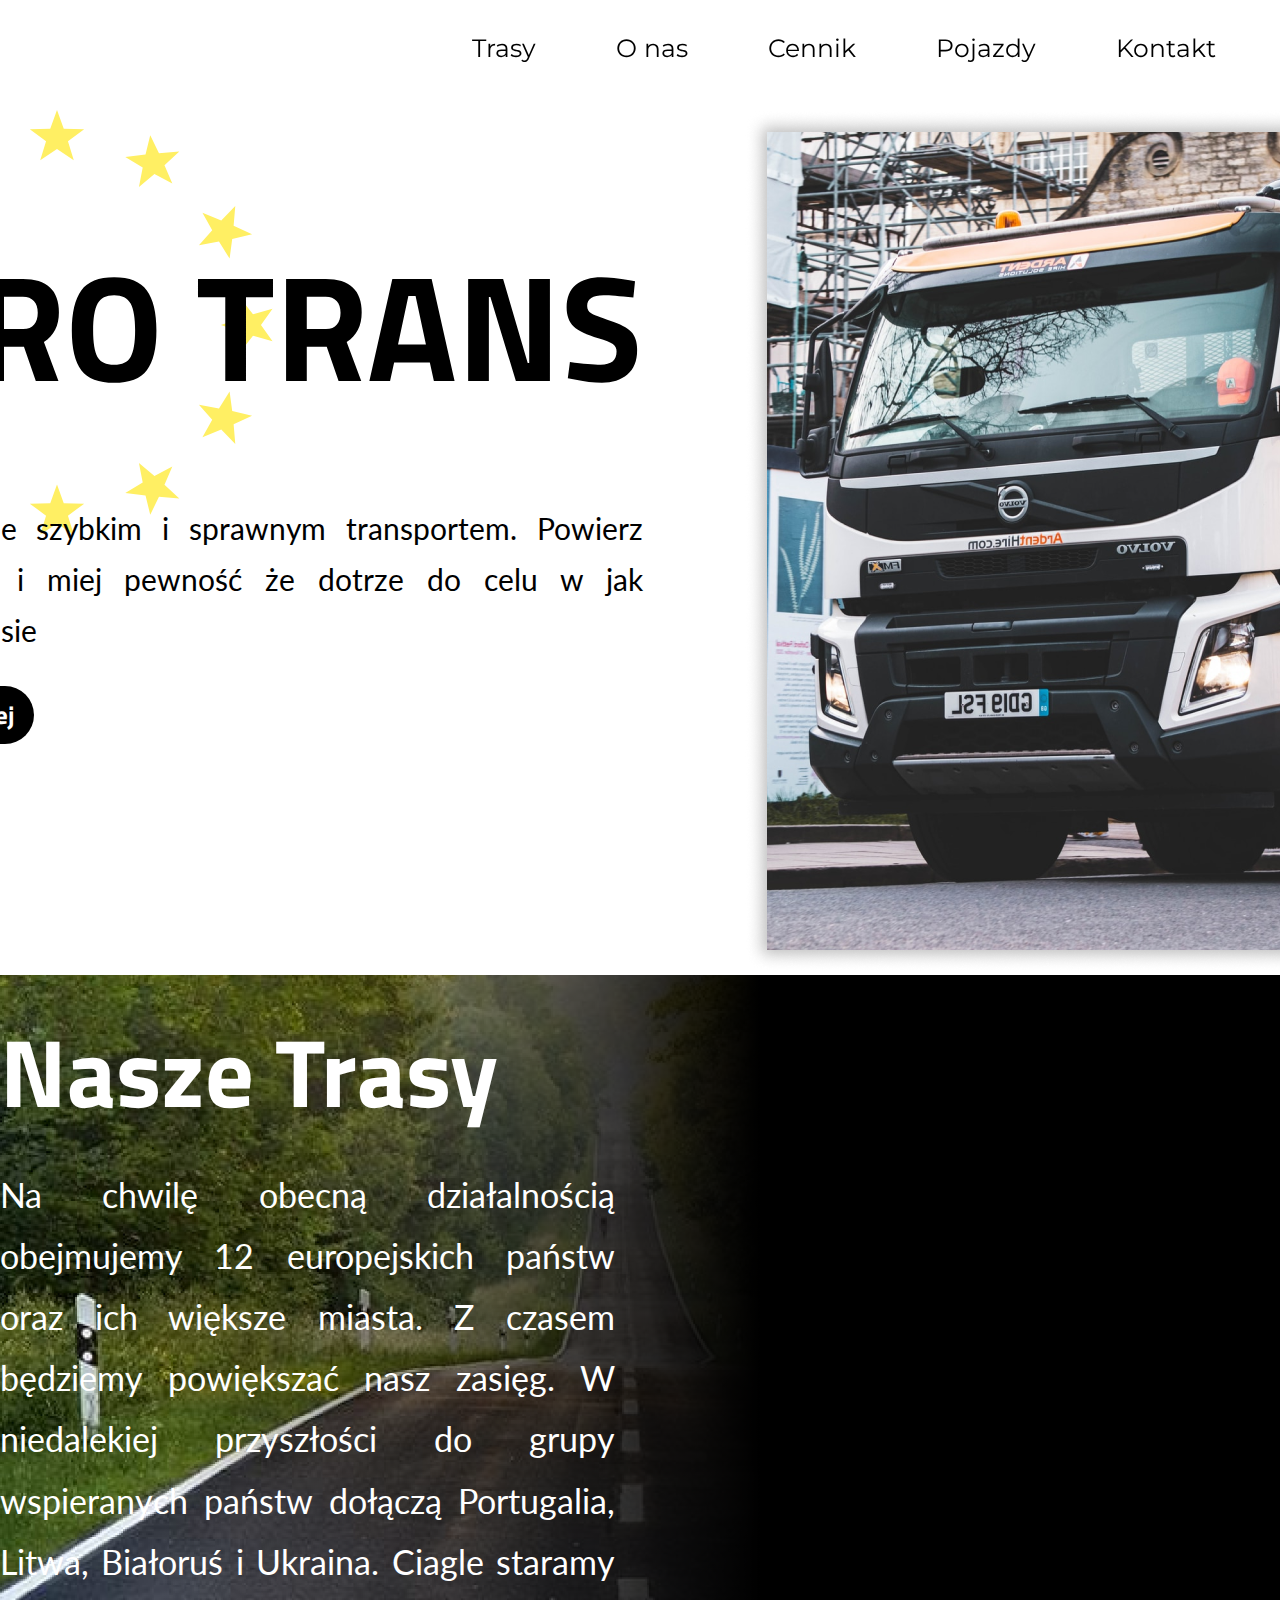
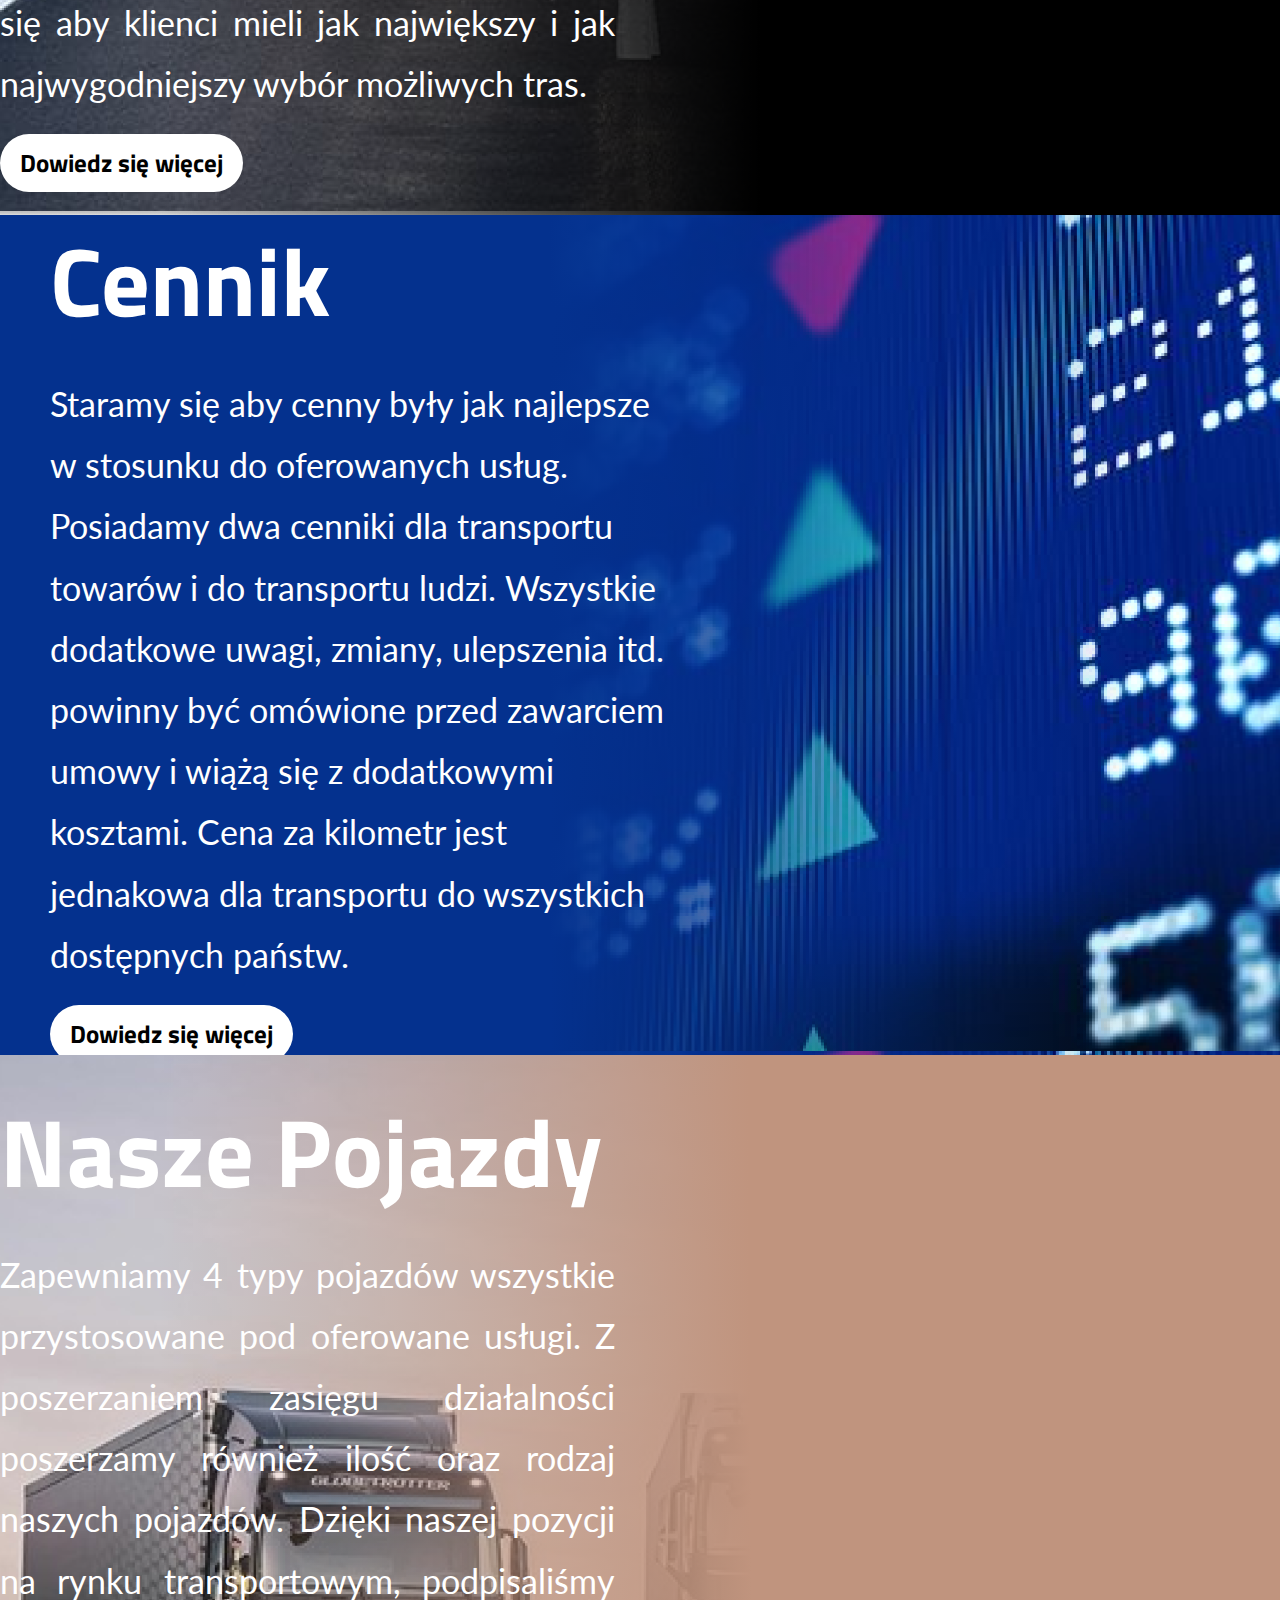
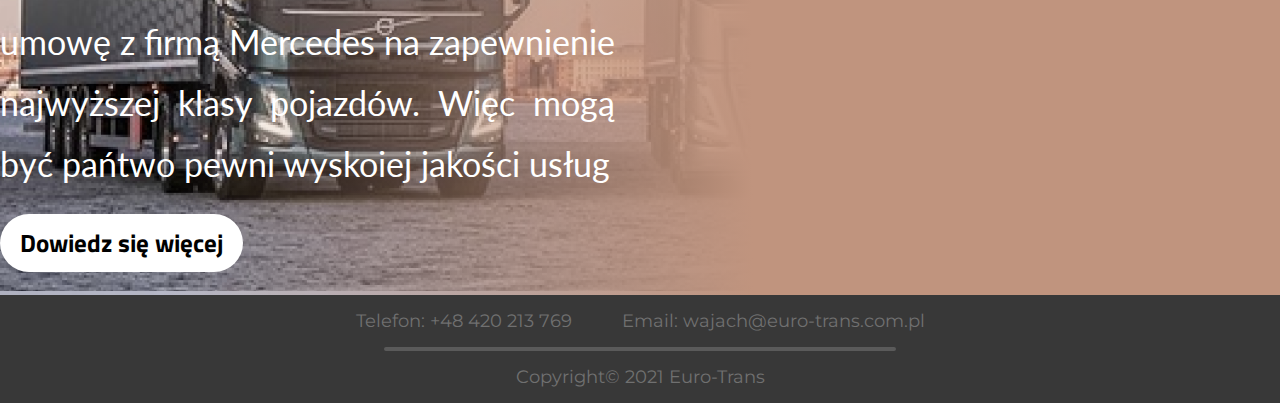
==== commit d122dde5: "added main page sections" ====
--- a/index.html
+++ b/index.html
@@ -8,18 +8,21 @@
     />
     <meta http-equiv="X-UA-Compatible" content="ie=edge" />
     <meta name="description" content="" />
-    <link rel="stylesheet" href="css/main.css"/>
-    <link rel="stylesheet" href="css/nav.css">
-    <link rel="stylesheet" href="css/footer.css">
-    <link rel="preconnect" href="https://fonts.gstatic.com">
-    <link href="https://fonts.googleapis.com/css2?family=Lato&family=Montserrat&family=Titillium+Web:wght@400;600;700&display=swap" rel="stylesheet">
+    <link rel="stylesheet" href="css/main.css" />
+    <link rel="stylesheet" href="css/nav.css" />
+    <link rel="stylesheet" href="css/footer.css" />
+    <link rel="preconnect" href="https://fonts.gstatic.com" />
+    <link
+      href="https://fonts.googleapis.com/css2?family=Lato&family=Montserrat&family=Titillium+Web:wght@400;600;700&display=swap"
+      rel="stylesheet"
+    />
     <script defer src="js/navbar.js"></script>
     <title>Euro-Trans | Strona Główna</title>
   </head>
   <body>
     <header class="nav">
       <a href="index.html">
-        <img src="logo.svg" alt=""  class="nav__logo"/>
+        <img src="logo.svg" alt="" class="nav__logo" />
       </a>
       <ul class="nav__list">
         <li>
@@ -43,30 +46,46 @@
       <div class="main__separator"></div>
       <section class="main__landing">
         <div class="landing">
-          <img src="logo.svg" alt="">
-          <p class="landing__text">Łączymy Europe szybkim i sprawnym transportem. Powierz transport nam i miej pewność że dotrze do celu w jak najkrótszym czasie</p>
-          <a href="" class=" main__readmore  main__readmore--black">Dowiedz się więcej</a>
+          <img src="logo.svg" alt="" />
+          <p class="landing__text">
+            Łączymy Europe szybkim i sprawnym transportem. Powierz transport nam
+            i miej pewność że dotrze do celu w jak najkrótszym czasie
+          </p>
+          <a href="#" class="main__readmore main__readmore--black"
+            >Dowiedz się więcej</a
+          >
         </div>
-        <div><img src="./imgs/sliderbg.png" alt=""></div>
+        <div><img src="./imgs/sliderbg.png" alt="" /></div>
       </section>
-      <section class="main__road main__section">
-        <div class="section__gradient--black"></div>
+      <section class="main__road main__section main__section--right">
+        <div class="section__content">
+          <h2 class="section__heading">Nasze Trasy</h2>
+          <p class="section__text">Na chwilę obecną działalnością obejmujemy 12 europejskich państw oraz ich większe miasta. Z czasem będziemy powiększać nasz zasięg. W niedalekiej przyszłości do grupy wspieranych państw dołączą Portugalia, Litwa, Białoruś i Ukraina. Ciagle staramy się aby klienci mieli jak największy i jak najwygodniejszy wybór możliwych tras.</p>
+          <a href="#" class="main__readmore main__readmore--white">Dowiedz się więcej</a>
+        </div>
       </section>
-      <section class="main__priceList  main__section">
-        <div class="section__gradient--blue"></div>
+      <section class="main__priceList main__section main__section--left">
+        <div class="section__content">
+          <h2 class="section__heading">Cennik</h2>
+          <p class="section__text">Staramy się aby cenny były jak najlepsze w stosunku do oferowanych usług. Posiadamy dwa cenniki dla transportu towarów i do transportu ludzi. Wszystkie dodatkowe uwagi, zmiany, ulepszenia itd. powinny być omówione przed zawarciem umowy i wiążą się z dodatkowymi kosztami. Cena za kilometr jest jednakowa dla transportu do wszystkich dostępnych państw.</p>
+          <a href="#" class="main__readmore main__readmore--white">Dowiedz się więcej</a>
+        </div>
       </section>
-      <section class="main__vehicles  main__section">
-        <div class="section__gradient--brown"></div>
+      <section class="main__vehicles main__section main__section--right">
+        <div class="section__content">
+          <h2 class="section__heading">Nasze Pojazdy</h2>
+          <p class="section__text">Zapewniamy 4 typy pojazdów wszystkie przystosowane pod oferowane usługi. Z poszerzaniem zasięgu działalności poszerzamy również ilość oraz rodzaj naszych pojazdów. Dzięki naszej pozycji na rynku transportowym, podpisaliśmy umowę z firmą Mercedes na zapewnienie najwyższej klasy pojazdów. Więc mogą być pańtwo pewni wyskoiej jakości usług </p>
+          <a href="#" class="main__readmore main__readmore--white">Dowiedz się więcej</a>
+        </div>
       </section>
-      <section class="main__contact ">
-      </section>
+      <section class="main__contact"></section>
     </main>
     <footer class="footer">
       <div class="footer__upper">
         <p class="footer__text">Telefon: +48 420 213 769</p>
         <p class="footer__text">Email: wajach@euro-trans.com.pl</p>
       </div>
-      <hr class="footer__separator">
+      <hr class="footer__separator" />
       <div class="footer__lower">
         <p class="footer__text">Copyright© 2021 Euro-Trans</p>
       </div>
--- a/css/main.css
+++ b/css/main.css
@@ -97,13 +97,12 @@
   font-family: 'Titillium Web', sans-serif;
   font-weight: bold;
   border-radius: 40px;
+  width: -webkit-max-content;
+  width: -moz-max-content;
+  width: max-content;
   padding: 10px 20px;
   text-decoration: none;
   font-size: 25px;
-  -webkit-transition: -webkit-transform 0.1s linear;
-  transition: -webkit-transform 0.1s linear;
-  transition: transform 0.1s linear;
-  transition: transform 0.1s linear, -webkit-transform 0.1s linear;
 }
 
 .main__readmore--black {
@@ -111,28 +110,58 @@
   color: white;
 }
 
+.main__readmore--black:hover {
+  color: #e4e4e4;
+}
+
 .main__readmore--white {
   background-color: white;
   color: black;
 }
 
+.main__readmore--white:hover {
+  color: #585858;
+}
+
 .main__section {
   width: 100%;
   height: 840px;
   background-size: cover;
   background-repeat: no-repeat;
+  display: -webkit-box;
+  display: -ms-flexbox;
+  display: flex;
+  -webkit-box-align: center;
+      -ms-flex-align: center;
+          align-items: center;
+}
+
+.main__section--right {
+  padding-right: 50px;
+  text-align: justify;
+  -webkit-box-pack: end;
+      -ms-flex-pack: end;
+          justify-content: flex-end;
+}
+
+.main__section--left {
+  padding-left: 50px;
+  text-align: left;
+  -webkit-box-pack: start;
+      -ms-flex-pack: start;
+          justify-content: flex-start;
 }
 
 .main__road {
-  background-image: url(../imgs/trasybg.png);
+  background: linear-gradient(269.97deg, #000000 40.63%, rgba(0, 0, 0, 0) 87.5%), url(../imgs/trasybg.png);
 }
 
 .main__priceList {
-  background-image: url(../imgs/cennikbg.png);
+  background: linear-gradient(269.93deg, rgba(0, 0, 0, 0) 11.58%, rgba(1, 35, 85, 0) 11.58%, rgba(1, 35, 85, 0) 11.59%, #04318E 57.09%), url(../imgs/cennikbg.png);
 }
 
 .main__vehicles {
-  background-image: url(../imgs/pojazdybg.png);
+  background: linear-gradient(269.7deg, #C0947E 41.36%, rgba(0, 0, 0, 0) 87.37%), url(../imgs/pojazdybg.png);
 }
 
 .landing__text {
@@ -143,4 +172,30 @@
   -webkit-transform: translateY(-40px);
           transform: translateY(-40px);
 }
+
+.section__content {
+  display: -webkit-box;
+  display: -ms-flexbox;
+  display: flex;
+  -webkit-box-orient: vertical;
+  -webkit-box-direction: normal;
+      -ms-flex-direction: column;
+          flex-direction: column;
+  gap: 20px;
+}
+
+.section__heading {
+  font-family: 'Titillium Web', sans-serif;
+  font-weight: 700;
+  font-size: 96px;
+  color: white;
+}
+
+.section__text {
+  width: 50%;
+  line-height: 180%;
+  color: white;
+  font-family: 'Lato', sans-serif;
+  font-size: 34px;
+}
 /*# sourceMappingURL=main.css.map */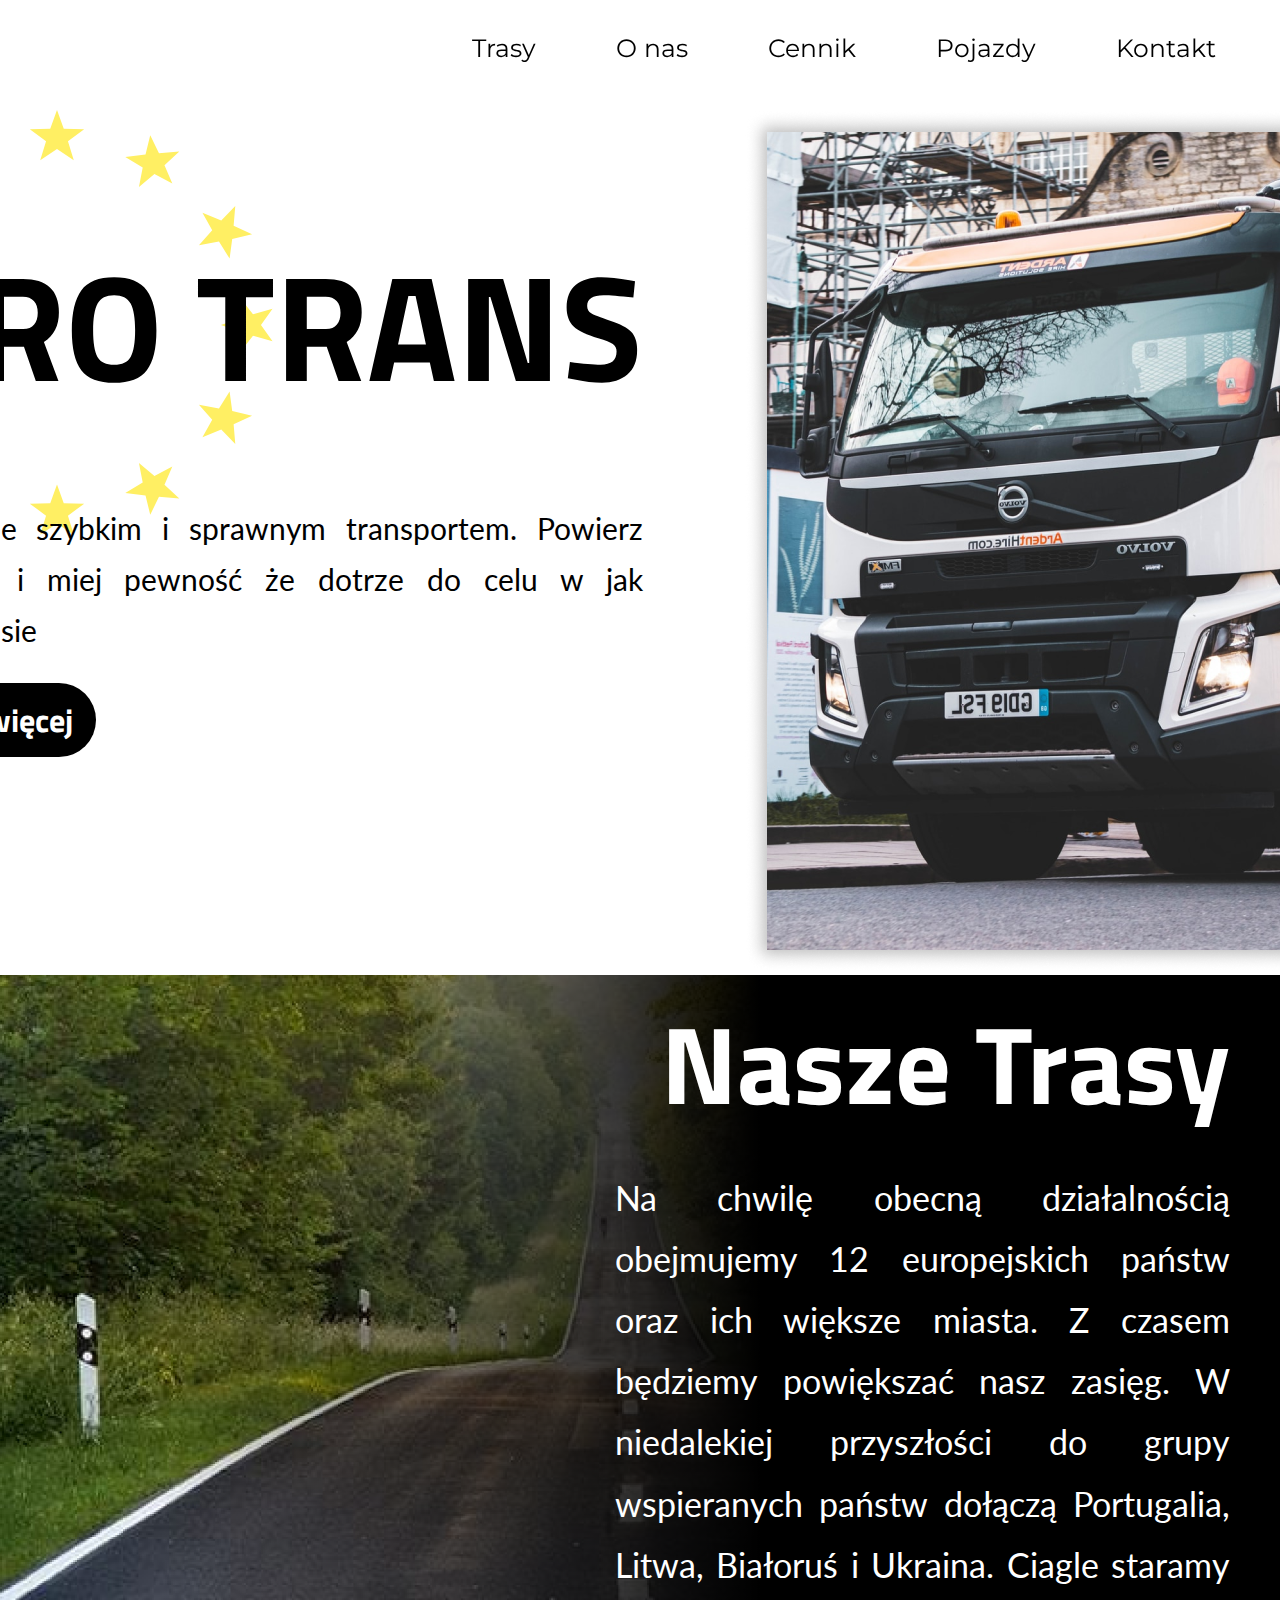
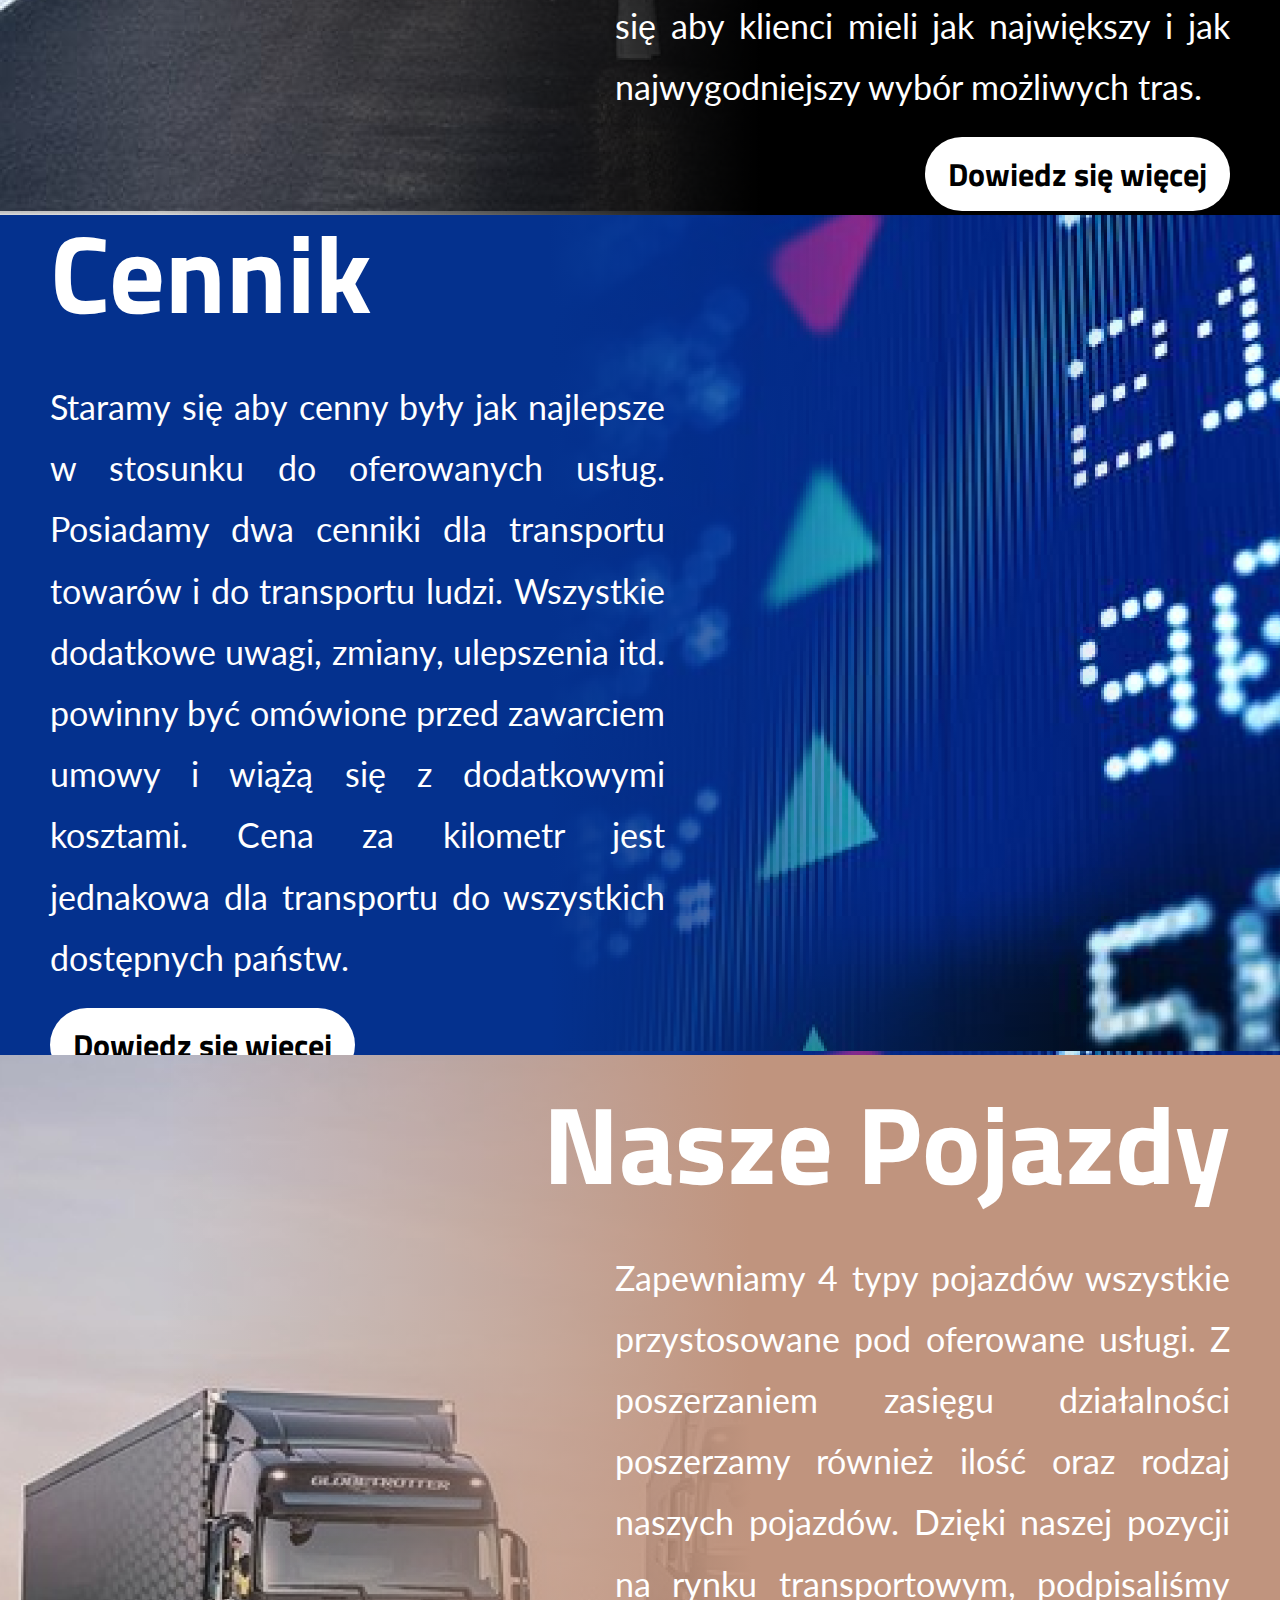
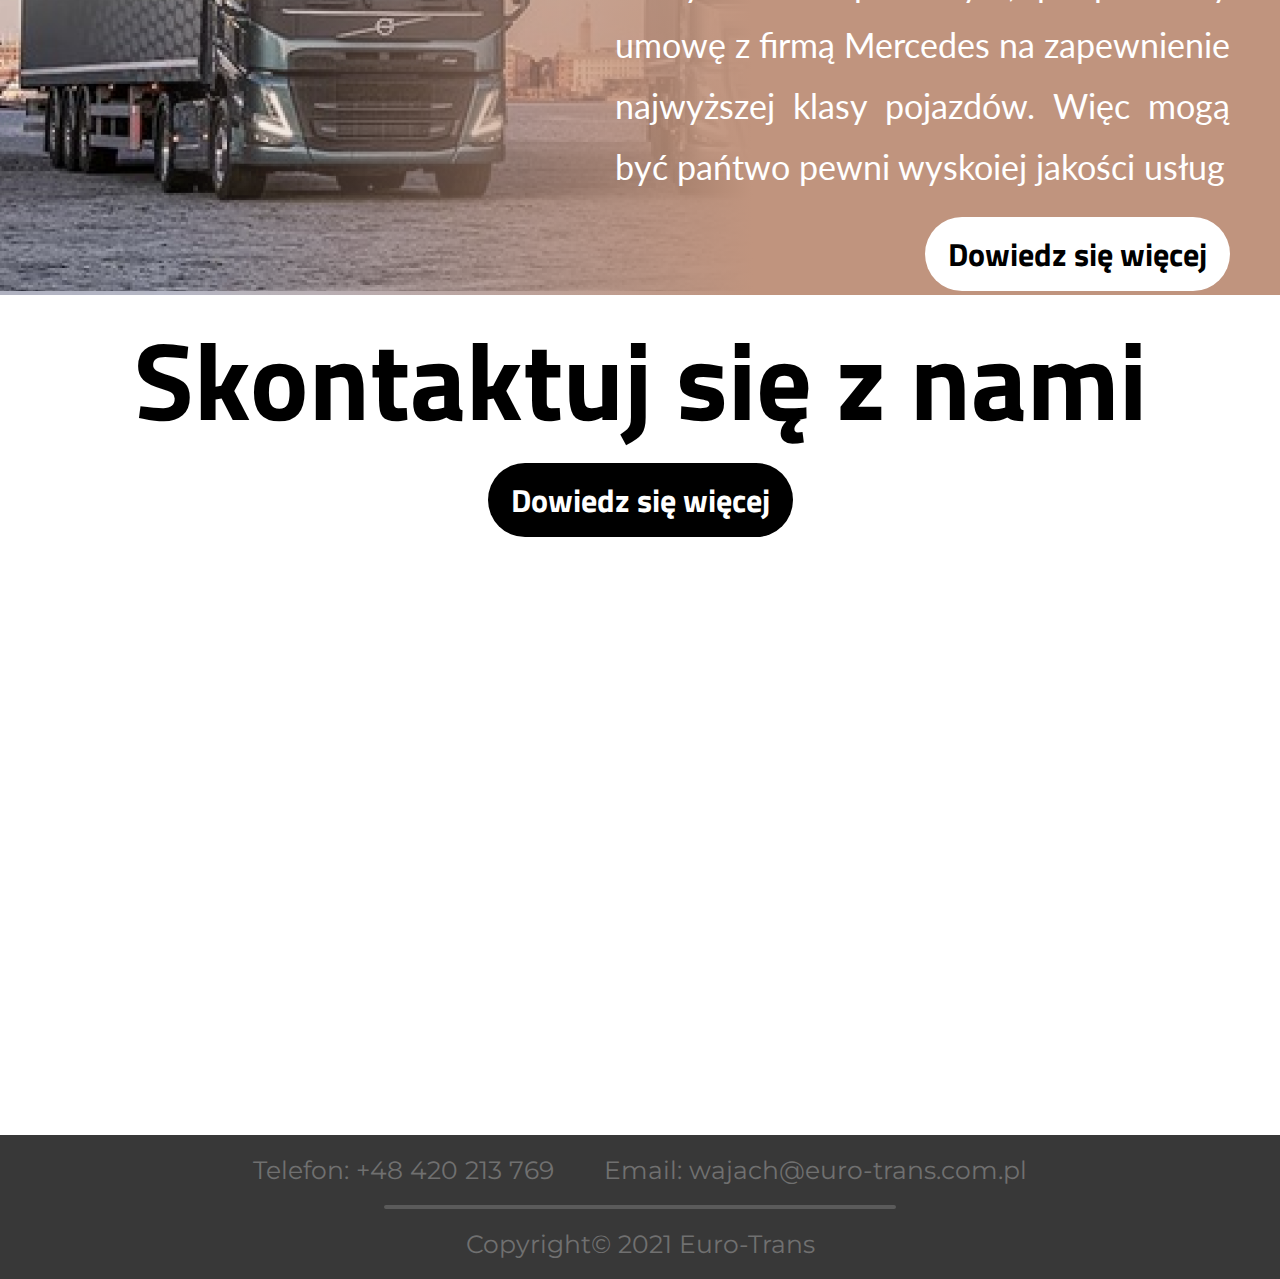
==== commit 1e118714: "added footer to the rest of the files and added contact section to main page" ====
--- a/index.html
+++ b/index.html
@@ -58,27 +58,60 @@
         <div><img src="./imgs/sliderbg.png" alt="" /></div>
       </section>
       <section class="main__road main__section main__section--right">
-        <div class="section__content">
+        <div class="section__content section__content--right">
           <h2 class="section__heading">Nasze Trasy</h2>
-          <p class="section__text">Na chwilę obecną działalnością obejmujemy 12 europejskich państw oraz ich większe miasta. Z czasem będziemy powiększać nasz zasięg. W niedalekiej przyszłości do grupy wspieranych państw dołączą Portugalia, Litwa, Białoruś i Ukraina. Ciagle staramy się aby klienci mieli jak największy i jak najwygodniejszy wybór możliwych tras.</p>
-          <a href="#" class="main__readmore main__readmore--white">Dowiedz się więcej</a>
+          <p class="section__text">
+            Na chwilę obecną działalnością obejmujemy 12 europejskich państw
+            oraz ich większe miasta. Z czasem będziemy powiększać nasz zasięg. W
+            niedalekiej przyszłości do grupy wspieranych państw dołączą
+            Portugalia, Litwa, Białoruś i Ukraina. Ciagle staramy się aby
+            klienci mieli jak największy i jak najwygodniejszy wybór możliwych
+            tras.
+          </p>
+          <a href="#" class="main__readmore main__readmore--white"
+            >Dowiedz się więcej</a
+          >
         </div>
       </section>
       <section class="main__priceList main__section main__section--left">
-        <div class="section__content">
+        <div class="section__content section__content--left">
           <h2 class="section__heading">Cennik</h2>
-          <p class="section__text">Staramy się aby cenny były jak najlepsze w stosunku do oferowanych usług. Posiadamy dwa cenniki dla transportu towarów i do transportu ludzi. Wszystkie dodatkowe uwagi, zmiany, ulepszenia itd. powinny być omówione przed zawarciem umowy i wiążą się z dodatkowymi kosztami. Cena za kilometr jest jednakowa dla transportu do wszystkich dostępnych państw.</p>
-          <a href="#" class="main__readmore main__readmore--white">Dowiedz się więcej</a>
+          <p class="section__text">
+            Staramy się aby cenny były jak najlepsze w stosunku do oferowanych
+            usług. Posiadamy dwa cenniki dla transportu towarów i do transportu
+            ludzi. Wszystkie dodatkowe uwagi, zmiany, ulepszenia itd. powinny
+            być omówione przed zawarciem umowy i wiążą się z dodatkowymi
+            kosztami. Cena za kilometr jest jednakowa dla transportu do
+            wszystkich dostępnych państw.
+          </p>
+          <a href="#" class="main__readmore main__readmore--white"
+            >Dowiedz się więcej</a
+          >
         </div>
       </section>
       <section class="main__vehicles main__section main__section--right">
-        <div class="section__content">
+        <div class="section__content section__content--right">
           <h2 class="section__heading">Nasze Pojazdy</h2>
-          <p class="section__text">Zapewniamy 4 typy pojazdów wszystkie przystosowane pod oferowane usługi. Z poszerzaniem zasięgu działalności poszerzamy również ilość oraz rodzaj naszych pojazdów. Dzięki naszej pozycji na rynku transportowym, podpisaliśmy umowę z firmą Mercedes na zapewnienie najwyższej klasy pojazdów. Więc mogą być pańtwo pewni wyskoiej jakości usług </p>
-          <a href="#" class="main__readmore main__readmore--white">Dowiedz się więcej</a>
+          <p class="section__text">
+            Zapewniamy 4 typy pojazdów wszystkie przystosowane pod oferowane
+            usługi. Z poszerzaniem zasięgu działalności poszerzamy również ilość
+            oraz rodzaj naszych pojazdów. Dzięki naszej pozycji na rynku
+            transportowym, podpisaliśmy umowę z firmą Mercedes na zapewnienie
+            najwyższej klasy pojazdów. Więc mogą być pańtwo pewni wyskoiej
+            jakości usług
+          </p>
+          <a href="#" class="main__readmore main__readmore--white"
+            >Dowiedz się więcej</a
+          >
         </div>
       </section>
-      <section class="main__contact"></section>
+      <section class="main__section main__contact">
+        <h2 class="section__heading section__heading--black">
+          Skontaktuj się z nami
+        </h2>
+        <p class="section__text"></p>
+        <a href="" class="main__readmore main__readmore--black">Dowiedz się więcej</a>
+      </section>
     </main>
     <footer class="footer">
       <div class="footer__upper">
--- a/css/main.css
+++ b/css/main.css
@@ -100,9 +100,9 @@
   width: -webkit-max-content;
   width: -moz-max-content;
   width: max-content;
-  padding: 10px 20px;
+  padding: 13px 23px;
   text-decoration: none;
-  font-size: 25px;
+  font-size: 32px;
 }
 
 .main__readmore--black {
@@ -136,22 +136,6 @@
           align-items: center;
 }
 
-.main__section--right {
-  padding-right: 50px;
-  text-align: justify;
-  -webkit-box-pack: end;
-      -ms-flex-pack: end;
-          justify-content: flex-end;
-}
-
-.main__section--left {
-  padding-left: 50px;
-  text-align: left;
-  -webkit-box-pack: start;
-      -ms-flex-pack: start;
-          justify-content: flex-start;
-}
-
 .main__road {
   background: linear-gradient(269.97deg, #000000 40.63%, rgba(0, 0, 0, 0) 87.5%), url(../imgs/trasybg.png);
 }
@@ -162,6 +146,19 @@
 
 .main__vehicles {
   background: linear-gradient(269.7deg, #C0947E 41.36%, rgba(0, 0, 0, 0) 87.37%), url(../imgs/pojazdybg.png);
+}
+
+.main__contact {
+  display: -webkit-box;
+  display: -ms-flexbox;
+  display: flex;
+  -webkit-box-orient: vertical;
+  -webkit-box-direction: normal;
+      -ms-flex-direction: column;
+          flex-direction: column;
+  -webkit-box-align: center;
+      -ms-flex-align: center;
+          align-items: center;
 }
 
 .landing__text {
@@ -181,14 +178,34 @@
   -webkit-box-direction: normal;
       -ms-flex-direction: column;
           flex-direction: column;
+  text-align: justify;
+  width: 100%;
   gap: 20px;
+}
+
+.section__content--right {
+  padding-right: 50px;
+  -webkit-box-align: end;
+      -ms-flex-align: end;
+          align-items: flex-end;
+}
+
+.section__content--left {
+  padding-left: 50px;
+  -webkit-box-align: start;
+      -ms-flex-align: start;
+          align-items: flex-start;
 }
 
 .section__heading {
   font-family: 'Titillium Web', sans-serif;
   font-weight: 700;
-  font-size: 96px;
+  font-size: 110px;
   color: white;
+}
+
+.section__heading--black {
+  color: black;
 }
 
 .section__text {
--- a/css/nav.css
+++ b/css/nav.css
@@ -19,7 +19,6 @@
 }
 
 .nav__logo {
-  opacity: 0;
   -webkit-transition: opacity 0.2s linear;
   transition: opacity 0.2s linear;
 }
--- a/css/footer.css
+++ b/css/footer.css
@@ -4,8 +4,8 @@
   display: -webkit-box;
   display: -ms-flexbox;
   display: flex;
-  padding: 15px 0;
-  gap: 15px;
+  padding: 20px 0;
+  gap: 20px;
   -webkit-box-orient: vertical;
   -webkit-box-direction: normal;
       -ms-flex-direction: column;
@@ -14,7 +14,7 @@
       -ms-flex-align: center;
           align-items: center;
   font-family: 'Montserrat', sans-serif;
-  font-size: 18px;
+  font-size: 25px;
   color: #707070;
 }
 
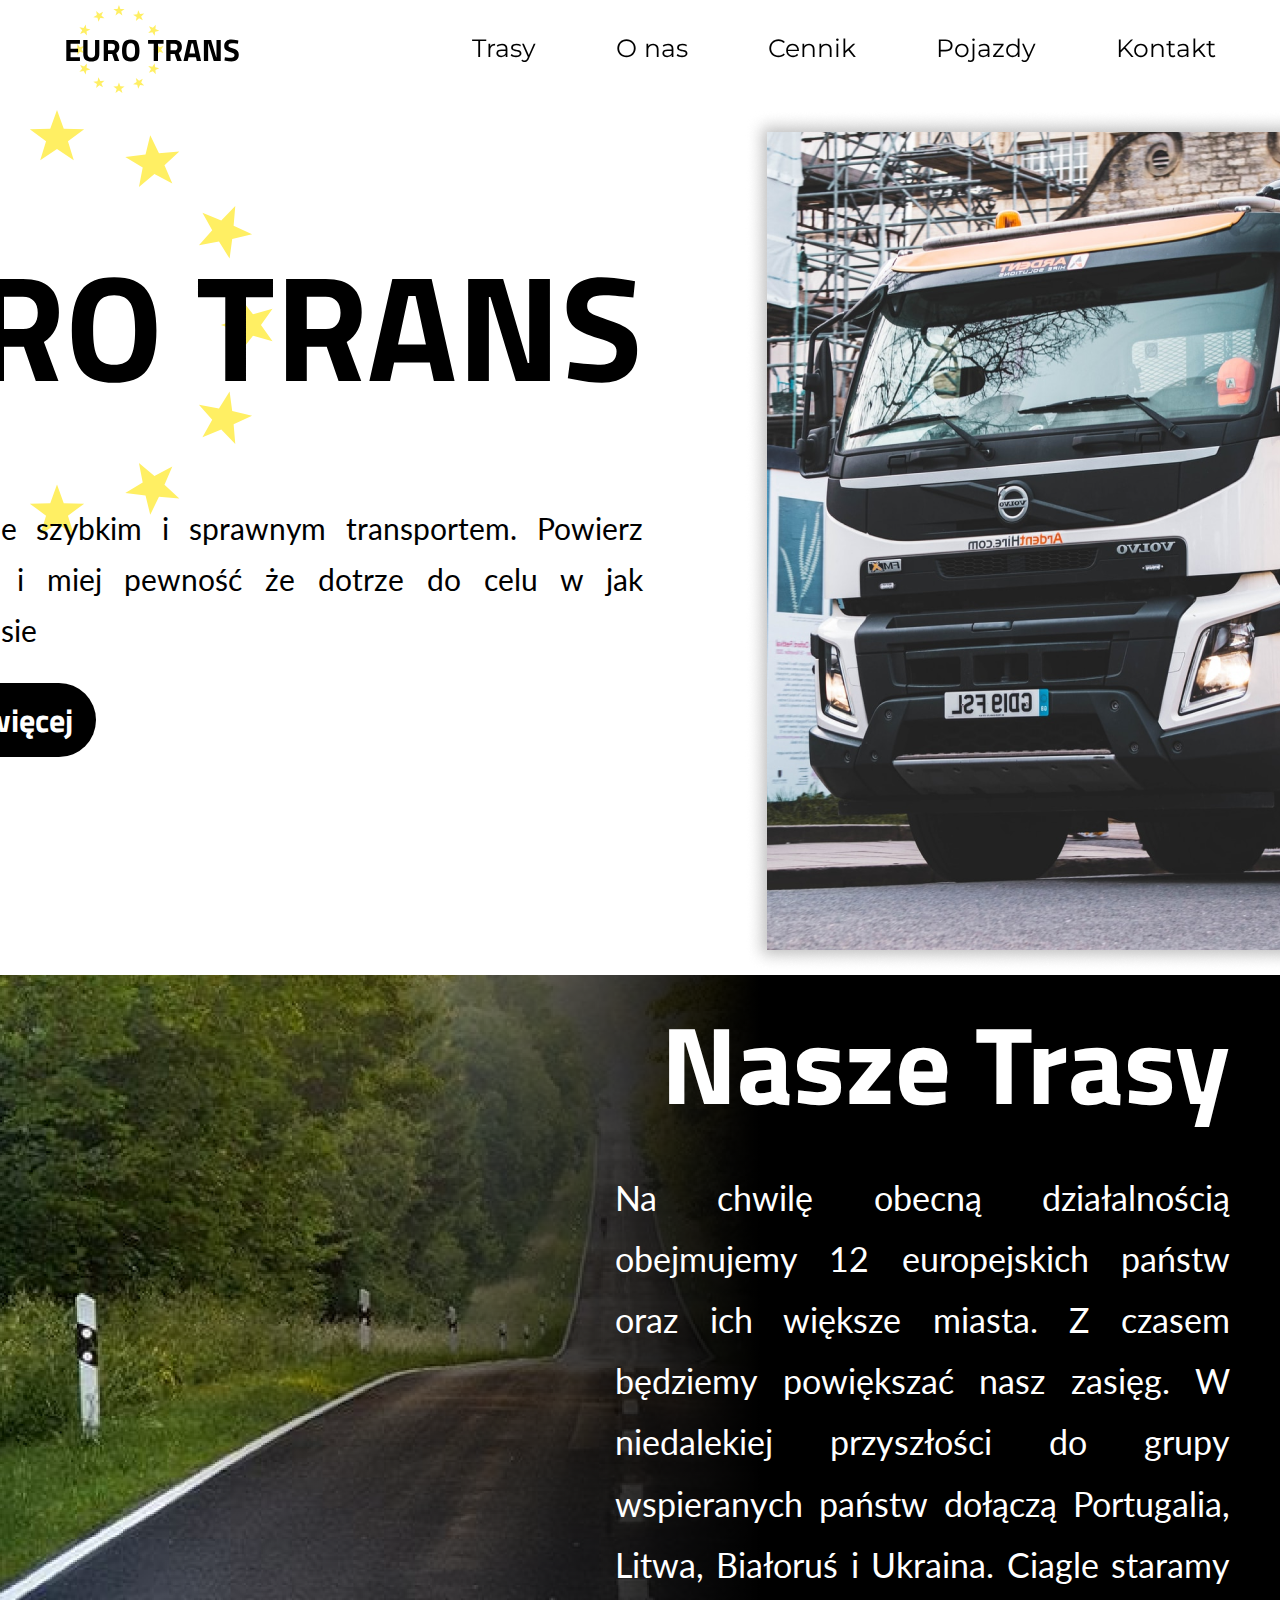
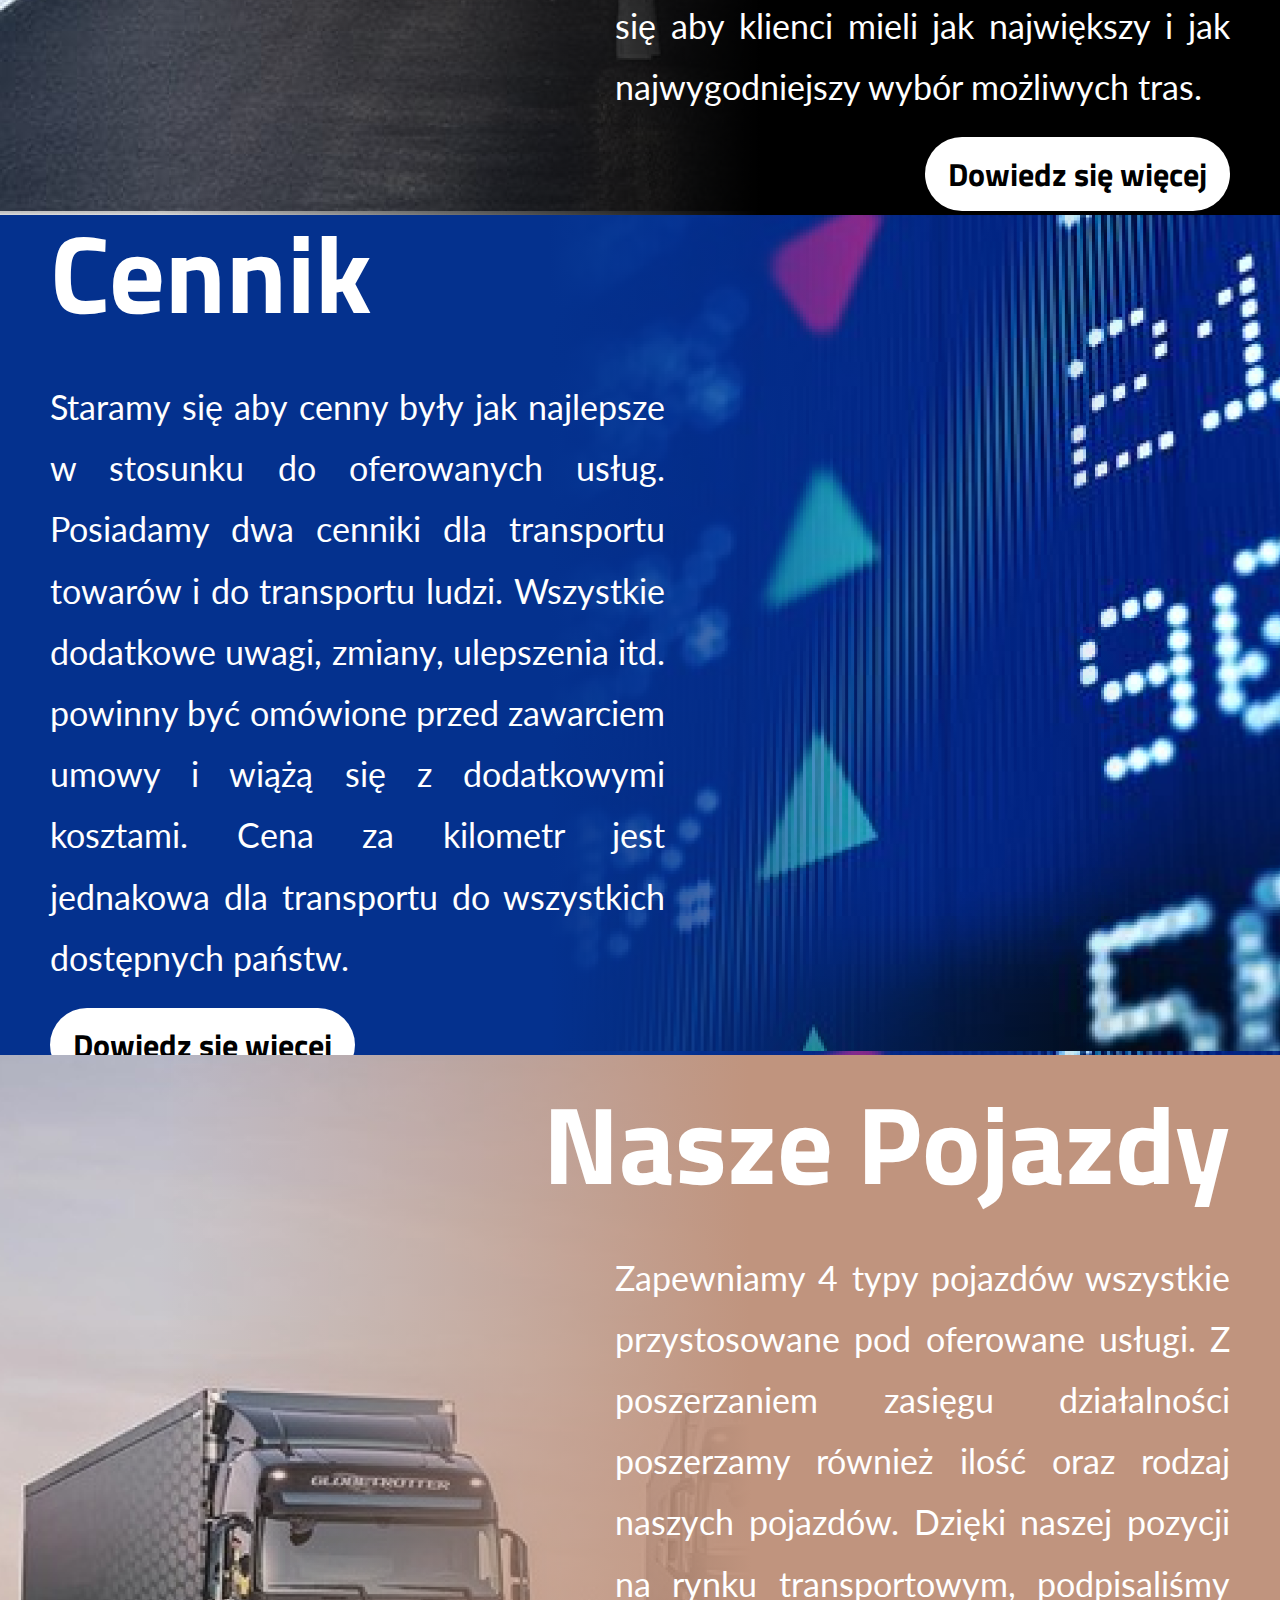
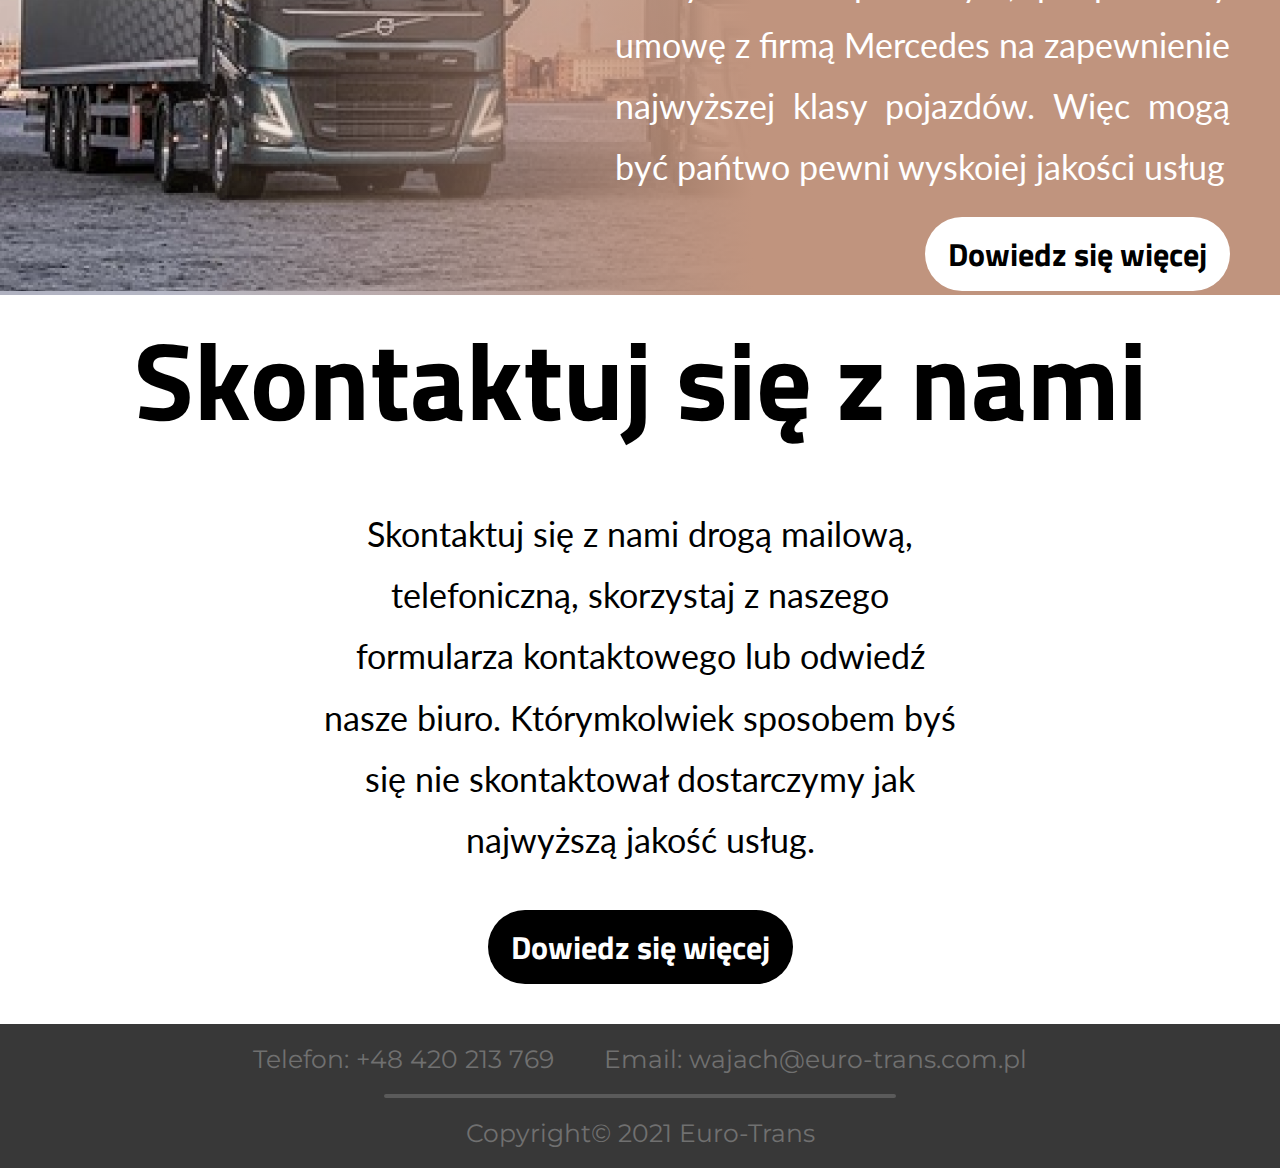
==== commit 2208f16b: "finished main page" ====
--- a/index.html
+++ b/index.html
@@ -109,7 +109,7 @@
         <h2 class="section__heading section__heading--black">
           Skontaktuj się z nami
         </h2>
-        <p class="section__text"></p>
+        <p class="section__text section__text--center section__text--black">Skontaktuj się z nami drogą mailową, telefoniczną, skorzystaj z naszego formularza kontaktowego lub odwiedź nasze biuro. Którymkolwiek sposobem byś się nie skontaktował dostarczymy jak najwyższą jakość usług.</p>
         <a href="" class="main__readmore main__readmore--black">Dowiedz się więcej</a>
       </section>
     </main>
--- a/css/main.css
+++ b/css/main.css
@@ -19,7 +19,6 @@
 }
 
 .nav__logo {
-  opacity: 0;
   -webkit-transition: opacity 0.2s linear;
   transition: opacity 0.2s linear;
 }
@@ -149,6 +148,10 @@
 }
 
 .main__contact {
+  height: -webkit-max-content;
+  height: -moz-max-content;
+  height: max-content;
+  padding-bottom: 40px;
   display: -webkit-box;
   display: -ms-flexbox;
   display: flex;
@@ -159,6 +162,7 @@
   -webkit-box-align: center;
       -ms-flex-align: center;
           align-items: center;
+  gap: 40px;
 }
 
 .landing__text {
@@ -215,4 +219,13 @@
   font-family: 'Lato', sans-serif;
   font-size: 34px;
 }
+
+.section__text--center {
+  text-align: center;
+  color: black;
+}
+
+.section__text--black {
+  color: black;
+}
 /*# sourceMappingURL=main.css.map */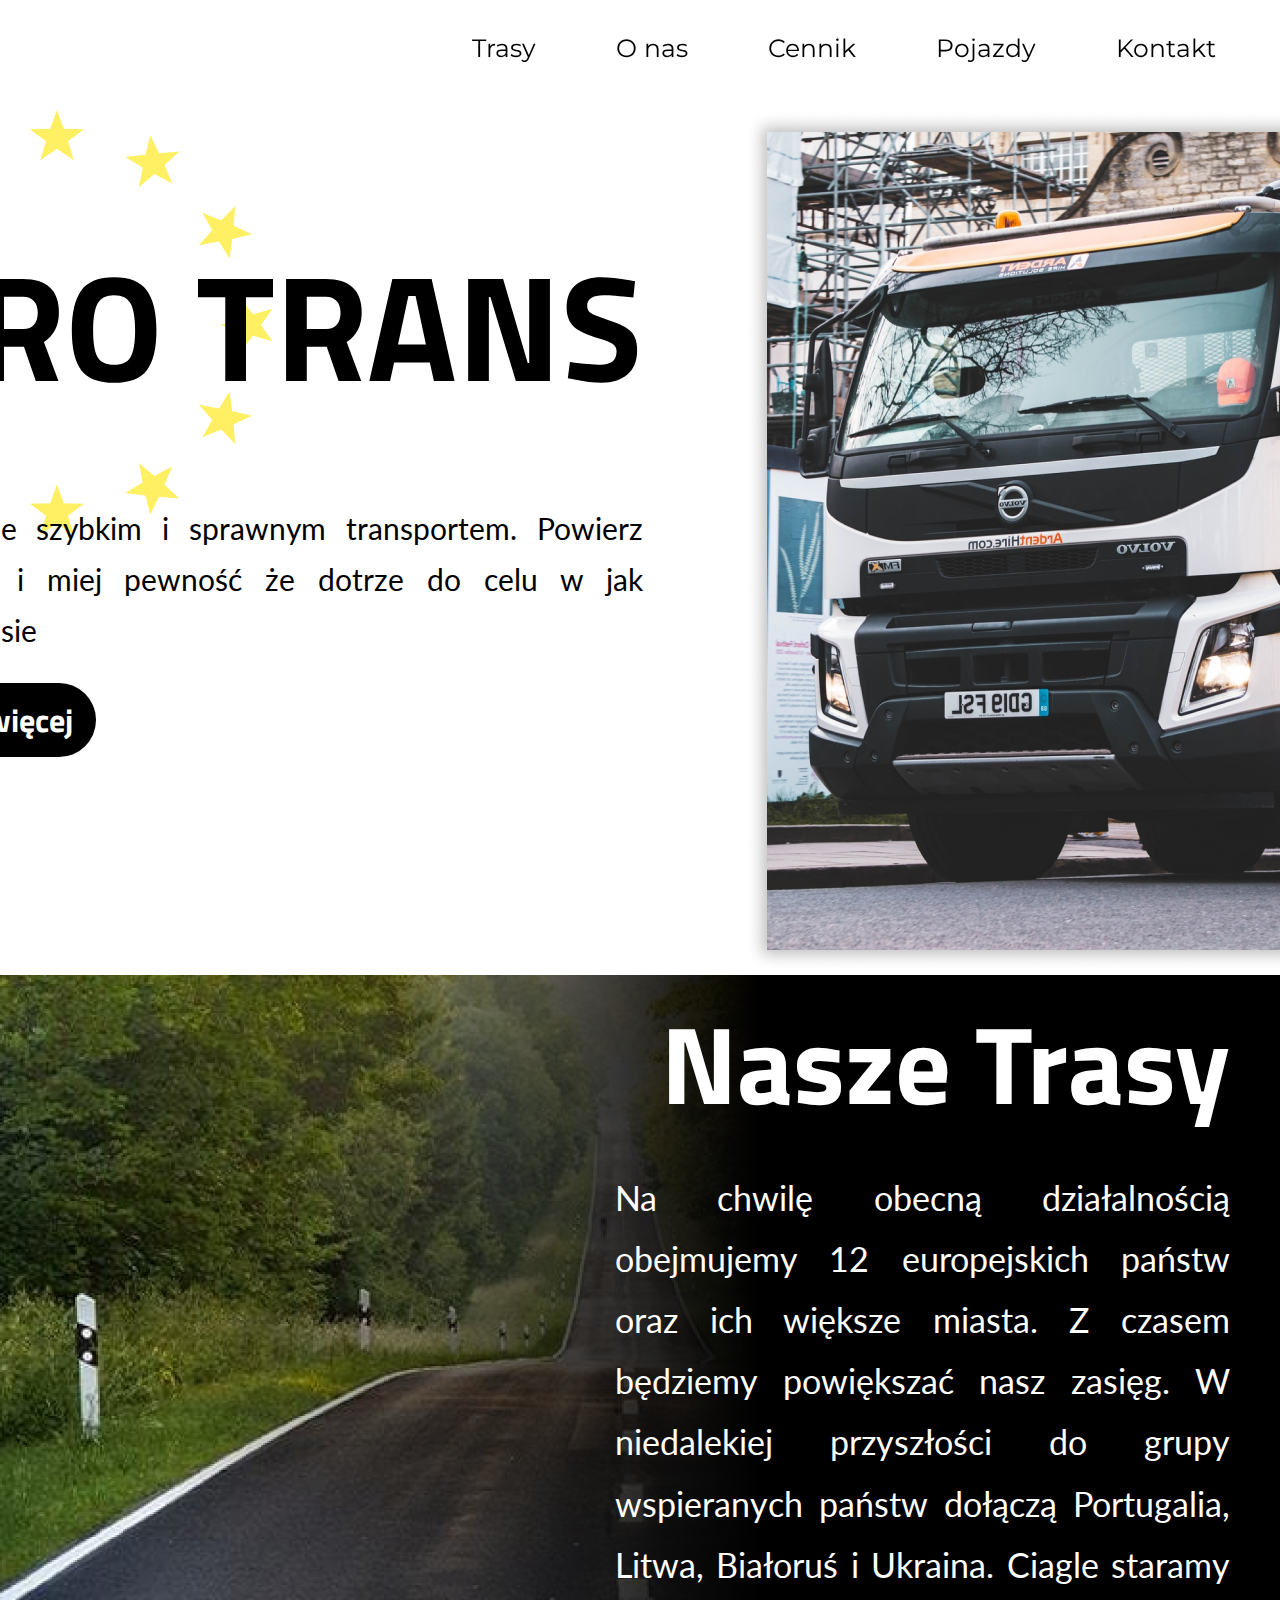
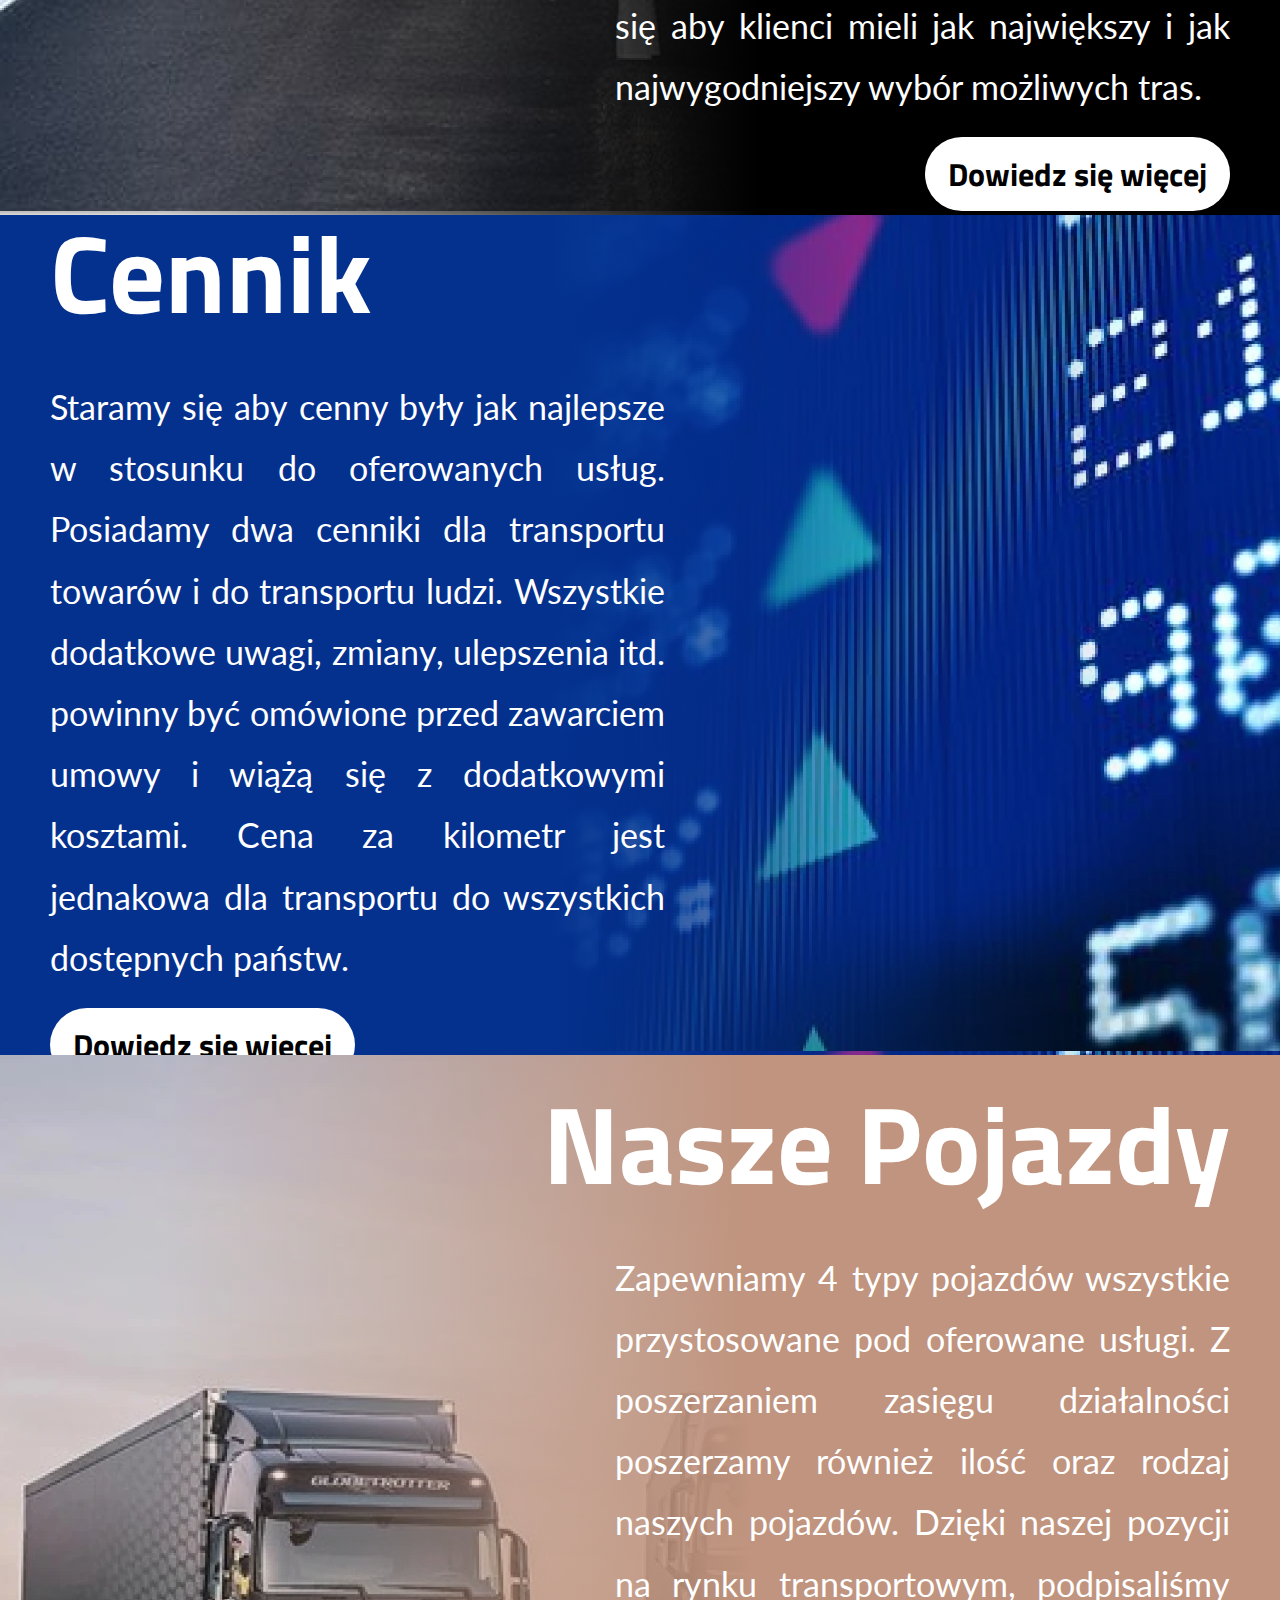
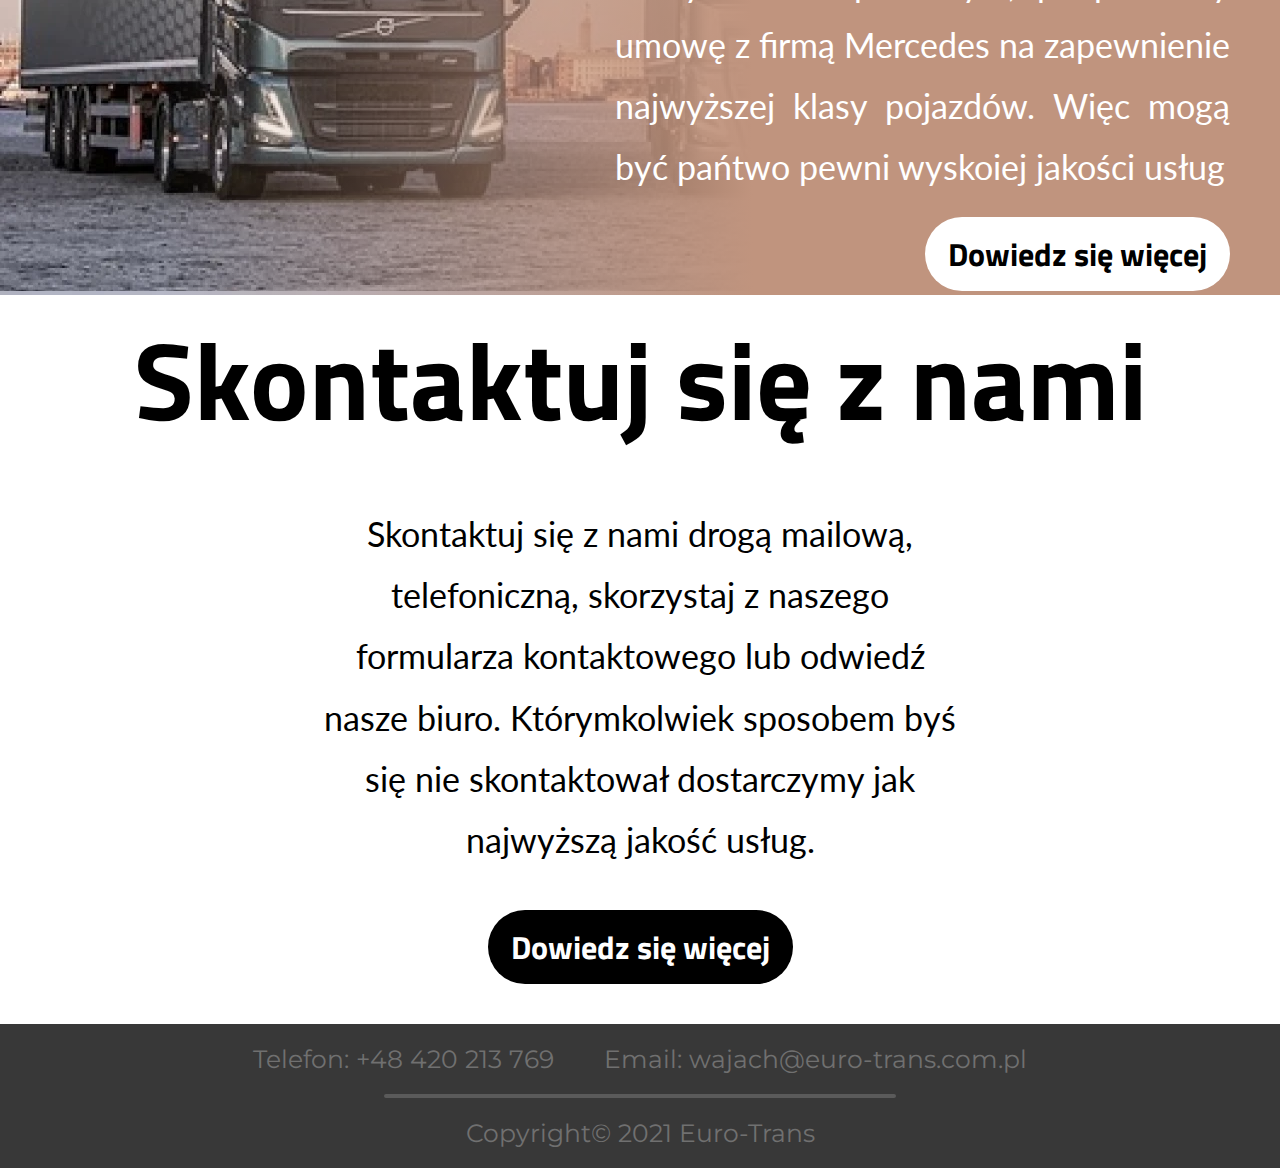
==== commit 9e3eeeb4: "replaced png with webp" ====
--- a/index.html
+++ b/index.html
@@ -2,10 +2,7 @@
 <html lang="pl">
   <head>
     <meta charset="UTF-8" />
-    <meta
-      name="viewport"
-      content="width=device-width, user-scalable=no, initial-scale=1.0, maximum-scale=1.0, minimum-scale=1.0"
-    />
+    <meta name="viewport" content="width=device-width, initial-scale=1">
     <meta http-equiv="X-UA-Compatible" content="ie=edge" />
     <meta name="description" content="" />
     <link rel="stylesheet" href="css/main.css" />
@@ -55,7 +52,7 @@
             >Dowiedz się więcej</a
           >
         </div>
-        <div><img src="./imgs/sliderbg.png" alt="" /></div>
+        <div><img src="./imgs/sliderbg.webp" alt="" /></div>
       </section>
       <section class="main__road main__section main__section--right">
         <div class="section__content section__content--right">
--- a/css/main.css
+++ b/css/main.css
@@ -127,6 +127,7 @@
   height: 840px;
   background-size: cover;
   background-repeat: no-repeat;
+  background-position: center;
   display: -webkit-box;
   display: -ms-flexbox;
   display: flex;
@@ -136,15 +137,15 @@
 }
 
 .main__road {
-  background: linear-gradient(269.97deg, #000000 40.63%, rgba(0, 0, 0, 0) 87.5%), url(../imgs/trasybg.png);
+  background: linear-gradient(269.97deg, #000000 40.63%, rgba(0, 0, 0, 0) 87.5%), url(../imgs/trasybg.webp);
 }
 
 .main__priceList {
-  background: linear-gradient(269.93deg, rgba(0, 0, 0, 0) 11.58%, rgba(1, 35, 85, 0) 11.58%, rgba(1, 35, 85, 0) 11.59%, #04318E 57.09%), url(../imgs/cennikbg.png);
+  background: linear-gradient(269.93deg, rgba(0, 0, 0, 0) 11.58%, rgba(1, 35, 85, 0) 11.58%, rgba(1, 35, 85, 0) 11.59%, #04318E 57.09%), url(../imgs/cennikbg.webp);
 }
 
 .main__vehicles {
-  background: linear-gradient(269.7deg, #C0947E 41.36%, rgba(0, 0, 0, 0) 87.37%), url(../imgs/pojazdybg.png);
+  background: linear-gradient(269.7deg, #C0947E 41.36%, rgba(0, 0, 0, 0) 87.37%), url(../imgs/pojazdybg.webp);
 }
 
 .main__contact {
--- a/css/footer.css
+++ b/css/footer.css
@@ -35,5 +35,6 @@
   border: #5A5A5A solid 2px;
   border-radius: 20px;
   width: 40%;
+  background-color: #5A5A5A;
 }
 /*# sourceMappingURL=footer.css.map */